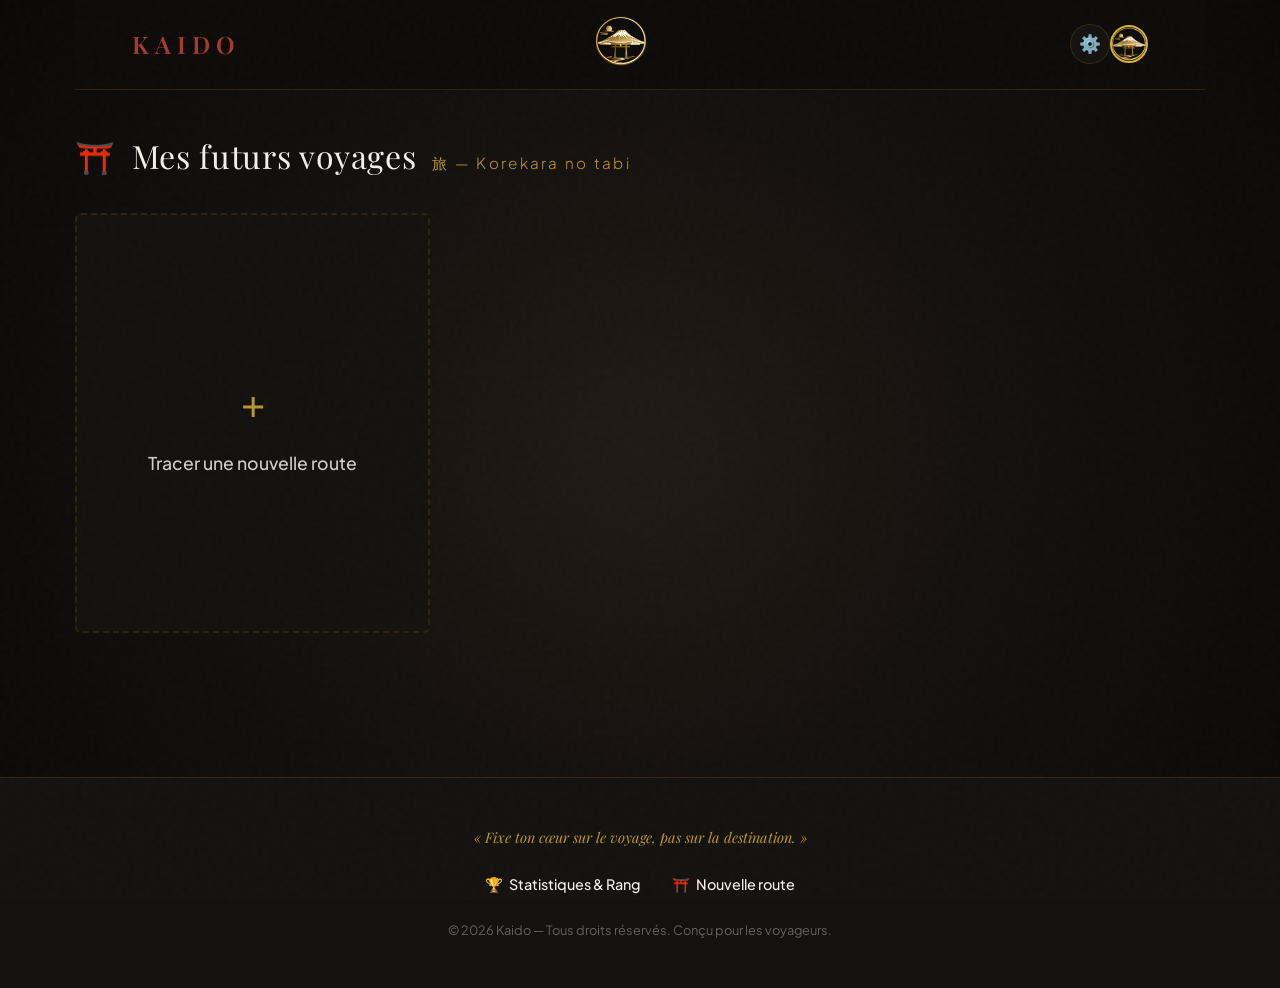
==== index.html @ a97007ff "Update footer quote in index.html" ====
<!DOCTYPE html>
<html lang="fr">
<head>
    <meta charset="UTF-8">
    <meta name="viewport" content="width=device-width, initial-scale=1.0">
    <title>Mes carnets de route - Kaido</title>
    <link rel="icon" type="image/png" href="image/logo kaido v7.2.png">

    <!-- CONFIGURATION PWA -->
    <link rel="manifest" href="manifest.json">
    <meta name="theme-color" content="#0D0B09">
    <meta name="mobile-web-app-capable" content="yes">
    <meta name="apple-mobile-web-app-capable" content="yes">
    <meta name="apple-mobile-web-app-status-bar-style" content="black-translucent">
    <link rel="apple-touch-icon" href="image/logo kaido v7.2.png">

    <script>
      if ('serviceWorker' in navigator) {
        window.addEventListener('load', () => {
          navigator.serviceWorker.register('./sw.js')
            .then((reg) => console.log('✅ Service Worker enregistré avec succès !', reg.scope))
            .catch((err) => console.error('❌ Échec enregistrement Service Worker:', err));
        });
      }
    </script>

    <!-- SDK CLIENT SUPABASE & CONFIGURATION -->
    <script src="https://cdn.jsdelivr.net/npm/@supabase/supabase-js@2"></script>
    <script src="js/supabase.js"></script>
    <script src="js/auth.js"></script>
    <script src="js/i18n.js"></script>

    <!-- Google Fonts -->
    <link rel="preconnect" href="https://fonts.googleapis.com">
    <link rel="preconnect" href="https://fonts.gstatic.com" crossorigin>
    <link href="https://fonts.googleapis.com/css2?family=Plus+Jakarta+Sans:wght@300;400;500;600;700&family=Playfair+Display:ital,wght@0,400..700;1,400..700&display=swap" rel="stylesheet">
    <link rel="stylesheet" href="css/style.css">
</head>
<body>

    <div class="container">
        <!-- HEADER UNIFIÉ KAIDO -->
        <header class="kaido-header">
            <!-- GAUCHE : Navigation -->
            <div class="header-left">
                <a href="index.html" class="header-brand-text">KAIDO</a>
            </div>

            <!-- CENTRE : Logo -->
            <div class="header-center">
                <a href="index.html">
                    <img src="image/logo kaido v7.2.png" alt="Logo Kaido" style="height: 50px; width: auto;">
                </a>
            </div>

            <!-- DROITE : Menu Options (Langues + Thème) -->
            <div class="header-right" style="display: flex; align-items: center; position: relative;">
                
                <!-- Bouton Principal du Menu (Burger / Options) -->
                <button id="options-menu-btn" type="button" title="Paramètres" style="width: 40px; height: 40px; border-radius: 50%; background: var(--bg-card); border: 1px solid var(--border-color); color: var(--color-gold); cursor: pointer; display: flex; align-items: center; justify-content: center; font-size: 1.1rem;">
                    ⚙️
                </button>

                <!-- Panneau déroulant -->
                <div id="options-dropdown" style="display: none; position: absolute; right: 0; top: 50px; background: var(--bg-card); border: 1px solid var(--border-color); border-radius: 8px; padding: 10px; box-shadow: 0 4px 12px rgba(0,0,0,0.3); z-index: 1000; min-width: 160px; flex-direction: column; gap: 8px;">
                   <button id="btn-install-pwa" class="btn-primary" style="display: none;">
    📱 Installer l'App
</button>
                    <!-- NOUVEAU : Lien vers le Projet Kiroku -->
                    <a href="kiroku.html" style="background: none; border: none; color: var(--text-main); text-align: left; padding: 6px 8px; border-radius: 4px; cursor: pointer; display: flex; align-items: center; gap: 8px; font-size: 0.85rem; width: 100%; text-decoration: none;">
                        <span>🏆</span> <span data-i18n>Statistiques & Rang</span>
                    </a>
                    <!-- Option : Thème -->
                    <button id="global-theme-toggle" type="button" style="background: none; border: none; color: var(--text-main); text-align: left; padding: 6px 8px; border-radius: 4px; cursor: pointer; display: flex; align-items: center; gap: 8px; font-size: 0.85rem; width: 100%;">
                        <span>🌓</span> <span data-i18n>Changer de thème</span>
                    </button>

                    <hr style="border: none; border-top: 1px solid var(--border-color); margin: 2px 0;">

                    <!-- Options : Langues avec drapeaux -->
                    <div style="font-size: 0.75rem; color: var(--text-muted); padding: 0 4px;" data-i18n>Langue</div>
                    
                    <button type="button" onclick="selectLanguage('fr')" style="background: none; border: none; color: var(--text-main); text-align: left; padding: 6px 8px; border-radius: 4px; cursor: pointer; display: flex; align-items: center; gap: 8px; font-size: 0.85rem; width: 100%;">
                        <img src="https://flagcdn.com/20x15/fr.png" width="16" alt="FR"> Français
                    </button>
                    <button type="button" onclick="selectLanguage('en')" style="background: none; border: none; color: var(--text-main); text-align: left; padding: 6px 8px; border-radius: 4px; cursor: pointer; display: flex; align-items: center; gap: 8px; font-size: 0.85rem; width: 100%;">
                        <img src="https://flagcdn.com/20x15/gb.png" width="16" alt="EN"> English
                    </button>
                    <button type="button" onclick="selectLanguage('es')" style="background: none; border: none; color: var(--text-main); text-align: left; padding: 6px 8px; border-radius: 4px; cursor: pointer; display: flex; align-items: center; gap: 8px; font-size: 0.85rem; width: 100%;">
                        <img src="https://flagcdn.com/20x15/es.png" width="16" alt="ES"> Español
                    </button>
                    <button type="button" onclick="selectLanguage('it')" style="background: none; border: none; color: var(--text-main); text-align: left; padding: 6px 8px; border-radius: 4px; cursor: pointer; display: flex; align-items: center; gap: 8px; font-size: 0.85rem; width: 100%;">
    <img src="https://flagcdn.com/20x15/it.png" width="16" alt="IT"> Italiano
</button>
                    <button type="button" onclick="selectLanguage('de')" style="background: none; border: none; color: var(--text-main); text-align: left; padding: 6px 8px; border-radius: 4px; cursor: pointer; display: flex; align-items: center; gap: 8px; font-size: 0.85rem; width: 100%;">
    <img src="https://flagcdn.com/20x15/de.png" width="16" alt="DE"> Deutsch
</button>
                    <button type="button" onclick="selectLanguage('ja')" style="background: none; border: none; color: var(--text-main); text-align: left; padding: 6px 8px; border-radius: 4px; cursor: pointer; display: flex; align-items: center; gap: 8px; font-size: 0.85rem; width: 100%;">
    <img src="https://flagcdn.com/20x15/jp.png" width="16" alt="JP"> 日本語
</button>
                </div>
            </div>

            <script>
                // Logique d'ouverture/fermeture du menu déroulant au clic
                const menuBtn = document.getElementById('options-menu-btn');
                const dropdown = document.getElementById('options-dropdown');

                if (menuBtn && dropdown) {
                    menuBtn.addEventListener('click', (e) => {
                        e.stopPropagation();
                        dropdown.style.display = dropdown.style.display === 'flex' ? 'none' : 'flex';
                    });

                    dropdown.addEventListener('click', (e) => {
                        e.stopPropagation(); // Empêche la fermeture si on clique à l'intérieur
                    });
                }

                // Fermer le menu si on clique ailleurs sur la page
                window.addEventListener('click', () => {
                    if (dropdown) dropdown.style.display = 'none';
                });

                // Fonction sécurisée pour changer la langue et fermer le menu
                function selectLanguage(lang) {
                    if (typeof changeLanguage === 'function') {
                        changeLanguage(lang);
                    } else {
                        localStorage.setItem('kaido_global_lang', lang);
                        location.reload();
                    }
                    if (dropdown) dropdown.style.display = 'none';
                }
            </script>

            <button id="user-profile-link" class="header-profile-btn" title="Mon Profil">
                <img src="image/logo kaido v7.2.png" alt="Profil" class="header-profile-img" onerror="this.src='https://ui-avatars.com/api/?name=User&background=D4AF37&color=0D0B09'">
            </button>
        </header>

        <!-- TITRE PRINCIPAL ÉPURÉ -->
        <div class="dashboard-title-wrapper">
            <h1 class="dashboard-title">
                ⛩️ <span data-i18n>Mes futurs voyages</span> 
                <span class="dashboard-subtitle-jp">旅 — Korekara no tabi</span>
            </h1>
        </div>

        <!-- GRILLE DE VOYAGES -->
        <section class="dashboard-grid" id="trips-grid">
            <a href="creer.html" class="create-trip-zone">
                <div class="plus-icon">+</div>
                <h3 data-i18n>Tracer une nouvelle route</h3>
            </a>
        </section>
    </div>

    <!-- LOGIQUE DE RENDU & PWA -->
    <script>
    document.addEventListener('DOMContentLoaded', async () => {
        if (typeof supabase !== 'undefined') {
            try {
                const { data: { user } } = await supabase.auth.getUser();
                if (user) {
                    const nameSpan = document.getElementById('user-display-name');
                    if (nameSpan) {
                        const userName = user.user_metadata?.full_name || user.email.split('@')[0].toUpperCase();
                        nameSpan.textContent = userName;
                    }
                }
            } catch (err) {
                console.warn("Impossible de récupérer l'utilisateur connecté.", err);
            }
        }

        const grid = document.getElementById('trips-grid');
        
        if (grid) {
            const createZone = grid.querySelector('.create-trip-zone');

            const drawCards = (trips) => {
                const dynamicCards = grid.querySelectorAll('.dynamic-trip');
                dynamicCards.forEach(card => card.remove());

                trips.forEach(trip => {
                    const card = document.createElement('article');
                    card.className = 'trip-card dynamic-trip';
                    
                    const cityName = trip.destination || trip.title || 'Destination';
                    const finalImage = trip.image || 'https://images.pexels.com/photos/3278215/pexels-photo-3278215.jpeg?auto=compress&cs=tinysrgb&w=1200';

                    // --- AJOUT DU BADGE DE STATUT ---
                    const isCompleted = trip.status === 'completed' || (trip.dateEnd && new Date(trip.dateEnd) < new Date());
                    const statusBadge = isCompleted ? `<span style="background: rgba(46, 204, 113, 0.15); color: #2ecc71; padding: 0.2rem 0.5rem; border-radius: 4px; font-size: 0.75rem; font-weight: bold;">✅ Aventure accomplie</span>` : `<span style="color: var(--color-gold); font-size: 0.75rem;">En cours</span>`;

                    let displayBudget = parseFloat(trip.budget) || 0;
                    if (displayBudget <= 0) {
                        let daysCount = 3;
                        if (trip.itinerary && trip.itinerary.length > 0) {
                            daysCount = trip.itinerary.length;
                        } else if (trip.dateStart && trip.dateEnd) {
                            const start = new Date(trip.dateStart);
                            const end = new Date(trip.dateEnd);
                            const diff = end.getTime() - start.getTime();
                            daysCount = Math.max(1, Math.ceil(diff / (1000 * 3600 * 24)) + 1);
                        }
                        displayBudget = (daysCount * 150) + 200;
                    }

                    card.innerHTML = `
                       <a href="voyage.html" class="trip-banner-link" onclick="localStorage.setItem('kaido_active_trip', JSON.stringify(trip))" style="text-decoration: none; display: block;">
                        <div class="trip-banner" style="background-image: url('${finalImage}');">
                            <div style="position: absolute; top: 12px; right: 12px; z-index: 2;">
                                ${statusBadge}
                            </div>
                        </div>
                        </a>
                        <div class="trip-details">
                            <div>
                                <h3 style="font-family: 'Playfair Display', serif; font-size: 1.4rem; color: var(--text-main); margin-bottom: 0.5rem;">${cityName}</h3>
                                <p class="trip-meta">📅 ${trip.dates || 'Dates non définies'}</p>
                                ${trip.desc ? `<p style="margin-bottom: 1rem; color: var(--text-muted); font-size: 0.9rem;">${trip.desc}</p>` : ''}
                            </div>
                            
                            <div class="trip-footer">
                                <span class="trip-budget">~ ${displayBudget} €</span>
                                <div class="trip-actions">
                                    <button class="btn-delete" data-id="${trip.id}" title="Supprimer ce voyage">🗑️</button>
                                    <a href="voyage.html" class="btn-view" data-id="${trip.id}"><span data-i18n>VOIR L'ITINÉRAIRE</span> →</a>
                                </div>
                            </div>
                        </div>
                    `;

                    const viewLink = card.querySelector('.btn-view');
                    if (viewLink) {
                        viewLink.addEventListener('click', () => {
                            localStorage.setItem('currentTrip', JSON.stringify(trip));
                            localStorage.setItem('kaido_active_trip', JSON.stringify(trip));
                        });
                    }
                    
                    if (createZone) {
                        grid.insertBefore(card, createZone);
                    } else {
                        grid.appendChild(card);
                    }

                    // Forcer la traduction du bouton ajouté dynamiquement
                    if (typeof applyGlobalLanguage === 'function') {
                        const savedLang = localStorage.getItem('kaido_global_lang') || 'fr';
                        applyGlobalLanguage(savedLang);
                    }
                });

                const deleteButtons = grid.querySelectorAll('.btn-delete');
                deleteButtons.forEach(button => {
                    button.addEventListener('click', async (e) => {
                        e.preventDefault();
                        e.stopPropagation();
                        const tripId = button.getAttribute('data-id');
                        if (confirm("Êtes-vous sûr de vouloir supprimer cet itinéraire de Kaido ?")) {
                            await deleteTrip(tripId);
                        }
                    });
                });
            };

            const renderTrips = async () => {
                let localTrips = JSON.parse(localStorage.getItem('kaido_trips')) || [];
                drawCards(localTrips);

                if (typeof supabase !== 'undefined') {
                    try {
                        const { data: { user } } = await supabase.auth.getUser();

                        const { data: cloudTrips, error } = await supabase
                            .from('trips')
                            .select('*')
                            .order('created_at', { ascending: false });

                        if (!error && cloudTrips) {
                            const cloudIds = new Set(cloudTrips.map(ct => String(ct.id)));

                            if (user) {
                                for (const localTrip of localTrips) {
                                    if (!cloudIds.has(String(localTrip.id))) {
                                        const { data: inserted, error: insertErr } = await supabase
                                            .from('trips')
                                            .insert([{
                                                user_id: user.id,
                                                title: localTrip.destination || localTrip.title,
                                                destination: localTrip.destination || localTrip.title,
                                                departure: localTrip.departure || 'Paris',
                                                date_start: localTrip.dateStart || null,
                                                date_end: localTrip.dateEnd || null,
                                                budget: localTrip.budget || 0,
                                                desc_text: localTrip.desc || '',
                                                image: localTrip.image || '',
                                                destination_lat: localTrip.destinationLat || null,
                                                destination_lng: localTrip.destinationLng || null,
                                                itinerary: localTrip.itinerary || [],
                                                checklist: localTrip.checklist || [],
                                                documents: localTrip.documents || [],
                                                gallery: localTrip.gallery || []
                                            }])
                                            .select();

                                        if (!insertErr && inserted && inserted[0]) {
                                            localTrip.id = inserted[0].id;
                                        }
                                    }
                                }
                            }

                            const formattedCloud = cloudTrips.map(ct => ({
                                id: ct.id,
                                title: ct.title,
                                destination: ct.destination,
                                departure: ct.departure,
                                dateStart: ct.date_start,
                                dateEnd: ct.date_end,
                                dates: `${ct.date_start || ''} au ${ct.date_end || ''}`,
                                budget: ct.budget,
                                desc: ct.desc_text,
                                image: ct.image,
                                destinationLat: ct.destination_lat,
                                destinationLng: ct.destination_lng,
                                itinerary: ct.itinerary,
                                checklist: ct.checklist,
                                documents: ct.documents || [],
                                gallery: ct.gallery || [],
                                expenses: ct.expenses || [],
                                bookingNotes: typeof ct.booking_notes === 'string' ? JSON.parse(ct.booking_notes) : (ct.booking_notes || []),
                                status: ct.status || 'ongoing',
                                final_rank: ct.final_rank || null,
                                completion_rate: ct.completion_rate || 0
                            }));

                            const mergedMap = new Map();
                            localTrips.forEach(t => mergedMap.set(String(t.id), t));
                            formattedCloud.forEach(t => mergedMap.set(String(t.id), t));

                            const mergedTrips = Array.from(mergedMap.values());
                            
                            localStorage.setItem('kaido_trips', JSON.stringify(mergedTrips));
                            drawCards(mergedTrips);
                        }
                    } catch (e) {
                        console.warn("Maintien de l'affichage local (mode hors-ligne actif).", e);
                    }
                }
            };

            const deleteTrip = async (id) => {
                if (typeof supabase !== 'undefined') {
                    try {
                        await supabase.from('trips').delete().eq('id', id);
                    } catch (err) {
                        console.warn("Suppression Cloud échouée, suppression locale effectuée.");
                    }
                }

                let customTrips = JSON.parse(localStorage.getItem('kaido_trips')) || [];
                customTrips = customTrips.filter(trip => String(trip.id) !== String(id));
                localStorage.setItem('kaido_trips', JSON.stringify(customTrips));
                
                const activeTrip = JSON.parse(localStorage.getItem('kaido_active_trip'));
                if (activeTrip && String(activeTrip.id) === String(id)) {
                    localStorage.removeItem('kaido_active_trip');
                    localStorage.removeItem('currentTrip');
                }
                
                await renderTrips();
            };

            await renderTrips();
        }

        // ==========================================================================
        // GESTION DU BOUTON PWA (SÉCURISÉ DANS LE DOMContentLoaded)
        // ==========================================================================
        let deferredPrompt;
        const installBtn = document.getElementById('btn-install-pwa');

        if (installBtn) {
            const isStandalone = window.matchMedia('(display-mode: standalone)').matches || window.navigator.standalone;
            
            if (isStandalone) {
                installBtn.style.display = 'none';
            }

            window.addEventListener('beforeinstallprompt', (e) => {
                e.preventDefault();
                deferredPrompt = e;
                
                if (!isStandalone) {
                    installBtn.style.display = 'block'; 
                }
            });

            installBtn.addEventListener('click', async () => {
                if (deferredPrompt) {
                    deferredPrompt.prompt();
                    const { outcome } = await deferredPrompt.userChoice;
                    deferredPrompt = null;
                }
            });

            window.addEventListener('appinstalled', () => {
                installBtn.style.display = 'none';
            });
        }
    });
    </script>
    <footer class="kaido-footer">
    <!-- Citation inspirante -->
    <div class="footer-quote">
        « Fixe ton cœur sur le voyage, pas sur la destination. »
    </div>

    <!-- Liens utiles du Footer -->
    <div class="footer-links">
        <a href="kiroku.html" class="footer-link">
            <span>🏆</span> <span data-i18n>Statistiques & Rang</span>
        </a>
        <a href="creer.html" class="footer-link">
            <span>⛩️</span> <span data-i18n>Nouvelle route</span>
        </a>
        <!-- Tu pourras ajouter d'autres liens ici si besoin -->
    </div>

    <!-- Copyright / Version -->
    <div style="font-size: 0.8rem; opacity: 0.7;">
        © 2026 Kaido — Tous droits réservés. Conçu pour les voyageurs.
    </div>
</footer>
</body>
</html>
---- css/style.css ----
/* ==========================================================================
   1. VARIABLES & DESIGN SYSTEM KAIDO
   ========================================================================== */
:root, body[data-theme="dark"] {
    --bg-dark: #0D0B09;
    --bg-card: #14110E;
    --color-gold: #D4AF37;
    --color-torii: #A63A2B;
    --text-main: #F4EFEA;
    --text-muted: #8E847A;
    --border-color: rgba(212, 175, 55, 0.15);
    --font-kaido: 'Plus Jakarta Sans', sans-serif;
    --font-serif: 'Playfair Display', serif;
}

/* THÈME PAPYRUS / PARCHEMIN ANCIEN */
body[data-theme="papyrus"] {
    --bg-dark: #E4D8C3;
    --bg-card: #F2EBD9;
    --color-gold: #8C6D23;
    --color-torii: #9E3525;
    --text-main: #2C241D;
    --text-muted: #6B5E52;
    --border-color: rgba(140, 109, 35, 0.25);
}

* {
    margin: 0;
    padding: 0;
    box-sizing: border-box;
}

/* --- ADAPTATION DES CARTES JOURS / ACTIVITÉS AU THÈME --- */
.day-block-card, 
.step-item, 
.trip-card {
    background-color: var(--bg-card) !important;
    border-color: var(--border-color) !important;
    color: var(--text-main) !important;
}

/* Texte à l'intérieur des blocs d'activités en mode papyrus */
body[data-theme="papyrus"] .step-item h3,
body[data-theme="papyrus"] .step-item div,
body[data-theme="papyrus"] .day-header span {
    color: var(--text-main) !important;
}

/* ==========================================================================
   CORRECTION DE L'ICÔNE ET DU TEXTE DU SÉLECTEUR DE DATE (DARK / PAPYRUS)
   ========================================================================== */

/* Mode Sombre (Dark) : Inverser l'icône du calendrier pour qu'elle devienne blanche/claire */
body[data-theme="dark"] input[type="date"]::-webkit-calendar-picker-indicator,
body:not([data-theme="papyrus"]) input[type="date"]::-webkit-calendar-picker-indicator {
    filter: invert(1) hue-rotate(180deg) brightness(1.2);
    cursor: pointer;
}

/* Mode Papyrus : Garder l'icône sombre pour qu'elle contraste avec le fond clair */
body[data-theme="papyrus"] input[type="date"]::-webkit-calendar-picker-indicator {
    filter: none;
    cursor: pointer;
}

/* Assurer une police et une couleur de texte parfaitement lisibles sur les inputs date */
input[type="date"] {
    color-scheme: dark; /* Force le navigateur à adapter les menus déroulants natifs en mode sombre */
}

body[data-theme="papyrus"] input[type="date"] {
    color-scheme: light;
}

/* ==========================================================================
   CORRECTION DE L'AUTO-COMPLÉTION ET DU REMPLISSAGE AUTO (MODE CLAIR / PAPYRUS)
   ========================================================================== */

/* 1. Couleur de fond et du texte lorsque le navigateur auto-remplit un champ */
input:-webkit-autofill,
input:-webkit-autofill:hover, 
input:-webkit-autofill:focus {
    -webkit-text-fill-color: var(--text-main, #333) !important;
    -webkit-box-shadow: 0 0 0px 1000px var(--bg-card, #FFFDF9) inset !important;
    transition: background-color 5000s ease-in-out 0s;
}

/* 2. Style des suggestions de listes déroulantes natives / pop-ups de formulaires */
input {
    color-scheme: light; /* Force le menu déroulant natif du navigateur en clair */
}

body[data-theme="dark"] input {
    color-scheme: dark; /* Repasse en mode sombre si le dark mode est actif */
}

/* ==========================================================================
   2. STYLE GLOBAL & HALO CHALEUREUX + TEXTURE WASHI
   ========================================================================== */
body {
    background-color: var(--bg-dark);
    color: var(--text-main);
    font-family: var(--font-kaido);
    line-height: 1.6;
    position: relative;
    min-height: 100vh;
    overflow-x: hidden;
    transition: background-color 0.3s ease, color 0.3s ease;
}

/* Halo chaleureux dynamique selon le thème */
body[data-theme="dark"] {
    background-image: radial-gradient(
        circle at center,
        rgba(58, 42, 35, 0.45) 0%,
        rgba(20, 16, 13, 0.8) 50%,
        #0a0807 100%
    );
    background-attachment: fixed;
}

body[data-theme="papyrus"] {
    background-image: radial-gradient(
        circle at center,
        rgba(247, 241, 227, 0.9) 0%,
        rgba(228, 216, 195, 0.95) 60%,
        #d1c2a5 100%
    );
    background-attachment: fixed;
}

/* Calque de texture papier de riz (Washi) */
body::before {
    content: "";
    position: fixed;
    top: 0;
    left: 0;
    width: 100%;
    height: 100%;
    background-image: url("data:image/svg+xml,%3Csvg viewBox='0 0 200 200' xmlns='http://www.w3.org/2000/svg'%3E%3Cfilter id='noiseFilter'%3E%3CfeTurbulence type='fractalNoise' baseFrequency='0.8' numOctaves='3' stitchTiles='stitch'/%3E%3C/filter%3E%3Crect width='100%25' height='100%25' filter='url(%23noiseFilter)' opacity='0.025'/%3E%3C/svg%3E");
    pointer-events: none;
    z-index: 9999;
}

.container {
    width: 92%;
    max-width: 1550px;
    margin: 0 auto;
    padding: 0 1.5rem;
}

/* ==========================================================================
   3. HEADER UNIFIÉ KAIDO
   ========================================================================== */
.kaido-header {
    display: flex;
    justify-content: space-between;
    align-items: center;
    padding: 1rem 5%;
    background-color: var(--bg-dark);
    border-bottom: 1px solid var(--border-color);
    position: sticky;
    top: 0;
    z-index: 1000;
}

.header-left, .header-right {
    flex: 1;
    display: flex;
    align-items: center;
    gap: 1rem;
}

.header-left {
    justify-content: flex-start;
}

.header-right {
    justify-content: flex-end;
}

.header-center {
    flex: 0 1 auto;
    display: flex;
    justify-content: center;
}

/* Typographie "KAIDO" */
.header-brand-text {
    font-family: var(--font-serif);
    font-size: 1.5rem;
    color: var(--color-torii);
    text-decoration: none;
    font-weight: 600;
    letter-spacing: 0.25em;
    transition: all 0.3s ease;
}
.header-brand-text:hover {
    color: var(--color-gold);
}

/* Bouton Retour (Flèche) */
.header-btn-back {
    color: var(--color-gold);
    display: flex;
    align-items: center;
    justify-content: center;
    width: 40px;
    height: 40px;
    border-radius: 50%;
    background: rgba(212, 175, 55, 0.1);
    transition: background 0.2s, transform 0.2s;
    text-decoration: none;
}
.header-btn-back:hover {
    background: rgba(212, 175, 55, 0.25);
    transform: translateX(-3px);
}

/* Bouton Thème 🌓 */
.header-icon-btn {
    width: 40px;
    height: 40px;
    border-radius: 50%;
    background: var(--bg-card);
    border: 1px solid var(--border-color);
    color: var(--color-gold);
    cursor: pointer;
    display: flex;
    align-items: center;
    justify-content: center;
    font-size: 1.2rem;
    transition: all 0.2s;
}
.header-icon-btn:hover {
    border-color: var(--color-gold);
    transform: scale(1.05);
}

/* Sélecteur de langue épuré */
.header-lang-select {
    appearance: none;
    background: var(--bg-card);
    border: 1px solid var(--border-color);
    color: var(--text-main);
    padding: 0.4rem 1rem 0.4rem 0.8rem;
    border-radius: 20px;
    font-family: var(--font-kaido);
    font-size: 0.9rem;
    font-weight: 600;
    cursor: pointer;
    outline: none;
    transition: border-color 0.2s;
}
.header-lang-select:focus, .header-lang-select:hover {
    border-color: var(--color-gold);
}

/* Photo de Profil */
.header-profile-btn {
    background: none;
    border: none;
    cursor: pointer;
    padding: 0;
    display: flex;
    align-items: center;
    transition: transform 0.2s;
}
.header-profile-btn:hover {
    transform: scale(1.05);
}
.header-profile-img {
    width: 38px;
    height: 38px;
    border-radius: 50%;
    border: 2px solid var(--color-gold);
    object-fit: cover;
}

body:has(#trip-cover) header {
    position: absolute;
    top: 0; left: 0; right: 0;
    z-index: 20;
    padding: 1rem 2rem;
    display: flex;
    justify-content: space-between;
    align-items: center;
    background: transparent;
    border-bottom: none;
}

body:has(.create-hero) .kaido-header,
body:has(.create-hero) header {
    display: flex;
    justify-content: space-between;
    align-items: center;
}

/* ==========================================================================
   4. DASHBOARD (INDEX.HTML)
   ========================================================================== */
.dashboard-title-wrapper {
    margin: 2.5rem 0 2rem 0;
}

.dashboard-title {
    font-family: var(--font-serif);
    font-size: 2rem;
    font-weight: 400;
    letter-spacing: 0.02em;
    color: var(--text-main);
    margin-bottom: 0.3rem;
    display: flex;
    align-items: baseline;
    gap: 1rem;
    flex-wrap: wrap;
}

.dashboard-subtitle-jp {
    font-family: var(--font-kaido);
    font-size: 0.95rem;
    font-weight: 300;
    color: var(--color-gold);
    opacity: 0.85;
    letter-spacing: 0.15em;
    text-transform: none !important;
}

.dashboard-grid {
    display: grid;
    grid-template-columns: repeat(auto-fill, minmax(340px, 1fr));
    gap: 2rem;
    padding-bottom: 4rem;
}

.trip-card {
    background-color: var(--bg-card);
    border: 1px solid var(--border-color);
    border-radius: 6px;
    overflow: hidden;
    display: flex;
    flex-direction: column;
    min-height: 420px;
    box-shadow: 0 10px 30px rgba(0,0,0,0.15);
    transition: transform 0.3s ease, border-color 0.3s ease;
}

.trip-card:hover {
    transform: translateY(-4px);
    border-color: var(--color-gold);
}

.trip-banner {
    height: 200px;
    background-size: cover;
    background-position: center;
    position: relative;
}

.trip-banner::after {
    content: '';
    position: absolute;
    bottom: 0; left: 0;
    width: 100%; height: 60%;
    background: linear-gradient(to top, var(--bg-card), transparent);
}

.trip-details {
    padding: 1.5rem;
    display: flex;
    flex-direction: column;
    flex-grow: 1;
}

.trip-details h3 {
    font-family: var(--font-serif);
    font-size: 1.35rem;
    font-weight: 400;
    margin-bottom: 0.5rem;
    color: var(--text-main);
}

.trip-meta {
    color: var(--text-muted);
    font-size: 0.85rem;
    margin-bottom: 1rem;
    display: flex;
    align-items: center;
    gap: 5px;
}

.trip-footer {
    display: flex;
    flex-direction: row-reverse;
    justify-content: space-between;
    align-items: center;
    margin-top: auto;
    padding-top: 1rem;
    border-top: 1px solid var(--border-color);
}

.trip-budget {
    color: var(--color-gold);
    font-weight: 700;
    font-size: 1.1rem;
}

.trip-actions {
    display: flex;
    align-items: center;
    gap: 12px;
}

.btn-delete {
    background: rgba(166, 58, 43, 0.1);
    border: 1px solid rgba(166, 58, 43, 0.25);
    color: var(--color-torii);
    cursor: pointer;
    padding: 0.4rem 0.6rem;
    border-radius: 4px;
    font-size: 0.9rem;
    display: flex;
    align-items: center;
    justify-content: center;
    transition: all 0.2s ease;
}

.btn-delete:hover {
    background: var(--color-torii);
    color: #ffffff;
    transform: scale(1.1);
}

.btn-view {
    color: var(--text-muted);
    text-decoration: none;
    font-size: 0.8rem;
    font-weight: 600;
    letter-spacing: 0.08em;
    text-transform: none !important;
    transition: color 0.3s ease;
}

.btn-view:hover {
    color: var(--color-gold);
}

.create-trip-zone {
    border: 2px dashed var(--border-color);
    background: var(--bg-card);
    border-radius: 6px;
    display: flex;
    flex-direction: column;
    align-items: center;
    justify-content: center;
    min-height: 420px;
    cursor: pointer;
    text-decoration: none;
    transition: all 0.3s ease;
    padding: 2rem;
    text-align: center;
    opacity: 0.85;
}

.create-trip-zone:hover {
    border-color: var(--color-gold);
    opacity: 1;
}

.create-trip-zone .plus-icon {
    font-size: 2.5rem;
    color: var(--color-gold);
    margin-bottom: 1rem;
}

.create-trip-zone h3 {
    color: var(--text-main);
    font-weight: 500;
    font-size: 1.1rem;
}

/* ==========================================================================
   5. FORMULAIRES & CRÉATION (CREER.HTML)
   ========================================================================== */
.create-hero {
    padding: 4rem 1rem 3rem 1rem;
    text-align: center;
    position: relative;
    overflow: hidden;
}
.create-hero .bg-kanji {
    position: absolute;
    top: 50%; left: 50%;
    transform: translate(-50%, -50%);
    font-size: 15rem;
    color: var(--color-gold);
    opacity: 0.03;
    font-weight: bold;
    pointer-events: none;
    user-select: none;
    line-height: 1;
}
.create-hero h1 {
    font-family: var(--font-serif);
    font-size: 2.5rem;
    font-weight: 400;
    margin-bottom: 0.8rem;
    color: var(--text-main);
    position: relative;
    z-index: 1;
}
.create-hero p {
    color: var(--color-gold);
    font-size: 1.1rem;
    font-style: italic;
    position: relative;
    z-index: 1;
}

/* Style des champs (inputs) premium */
.kaido-input {
    width: 100%;
    background-color: var(--bg-dark);
    border: 1px solid var(--border-color);
    padding: 0.9rem 1.2rem;
    color: var(--text-main);
    font-family: var(--font-kaido);
    font-size: 0.95rem;
    border-radius: 6px;
    transition: all 0.3s ease;
    box-sizing: border-box;
}
.kaido-input:focus {
    outline: none;
    border-color: var(--color-gold);
    box-shadow: 0 0 0 2px rgba(212, 175, 55, 0.15);
}
.kaido-input::placeholder {
    color: var(--text-muted);
    opacity: 0.7;
}

/* Labels des formulaires */
.form-group {
    margin-bottom: 1.5rem;
}
.form-group label {
    display: block;
    font-size: 0.85rem;
    font-weight: 600;
    text-transform: none !important;
    letter-spacing: 0.05em;
    color: var(--text-muted);
    margin-bottom: 0.6rem;
}

/* Adaptation pour l'autocomplétion Google Maps */
gmp-place-autocomplete {
    width: 100%;
}
gmp-place-autocomplete::part(input) {
    width: 100%;
    background-color: var(--bg-dark) !important;
    border: 1px solid var(--border-color) !important;
    padding: 0.9rem 1.2rem !important;
    color: var(--text-main) !important;
    font-family: var(--font-kaido) !important;
    font-size: 0.95rem !important;
    border-radius: 6px !important;
    transition: all 0.3s ease !important;
    box-sizing: border-box !important;
}
gmp-place-autocomplete::part(input):focus {
    outline: none !important;
    border-color: var(--color-gold) !important;
    box-shadow: 0 0 0 2px rgba(212, 175, 55, 0.15) !important;
}

/* ==========================================================================
   CORRECTION DU MENU DÉROULANT GOOGLE PLACES (AUTOCOMPLÉTION)
   ========================================================================== */

/* 1. Forcer le thème Clair (Papyrus) sur le menu Google Maps */
body[data-theme="papyrus"] gmp-place-autocomplete {
    color-scheme: light !important;
    --gmp-color-surface: var(--bg-card) !important; /* Fond du menu clair */
    --gmp-color-on-surface: var(--text-main) !important; /* Texte sombre */
    --gmp-color-on-surface-variant: var(--text-muted) !important; /* Sous-titre gris */
}

/* 2. Forcer le thème Sombre (Dark) sur le menu Google Maps */
body[data-theme="dark"] gmp-place-autocomplete,
body:not([data-theme="papyrus"]) gmp-place-autocomplete {
    color-scheme: dark !important;
    --gmp-color-surface: var(--bg-card) !important; /* Fond du menu sombre */
    --gmp-color-on-surface: var(--text-main) !important; /* Texte clair */
    --gmp-color-on-surface-variant: var(--text-muted) !important;
}

/* Bouton de soumission stylisé */
.kaido-submit-btn {
    width: 100%;
    background: linear-gradient(135deg, var(--color-torii), #82271B);
    color: white;
    border: 1px solid rgba(166, 58, 43, 0.4);
    font-weight: 700;
    text-transform: none !important;
    letter-spacing: 0.1em;
    cursor: pointer;
    transition: all 0.3s ease;
    box-shadow: 0 4px 15px rgba(166, 58, 43, 0.2);
}
.kaido-submit-btn:hover {
    transform: translateY(-2px);
    box-shadow: 0 8px 25px rgba(166, 58, 43, 0.4);
    border-color: var(--color-gold);
}

/* ==========================================================================
   6. VUE DÉTAIL VOYAGE & ITINÉRAIRE (VOYAGE.HTML)
   ========================================================================== */
/* Navigation de base (Par défaut horizontale) */
.trip-nav-tabs {
    display: flex;
    flex-direction: row;
    gap: 0.5rem;
    border-bottom: 1px solid var(--border-color);
    margin-bottom: 1.5rem;
    padding-bottom: 0.8rem;
    overflow-x: auto;
    scrollbar-width: none;
}
.trip-nav-tabs::-webkit-scrollbar { display: none; }

/* Style des onglets (Adaptés aux thèmes clair et sombre) */
.tab-btn {
    background: none;
    border: none;
    color: var(--text-main);
    opacity: 0.85;
    font-size: 0.9rem;
    padding: 0.5rem 1.2rem;
    cursor: pointer;
    font-weight: 500;
    font-family: var(--font-kaido);
    display: flex;
    align-items: center;
    gap: 8px;
    border-radius: 20px;
    white-space: nowrap;
    flex-shrink: 0;
    transition: all 0.3s ease;
}

.tab-btn:hover {
    opacity: 1;
    color: var(--color-gold);
}

.tab-btn.active {
    background: rgba(212, 175, 55, 0.15);
    color: var(--color-gold);
    opacity: 1;
    border: 1px solid rgba(212, 175, 55, 0.4);
    font-weight: 600;
}

/* ==========================================================================
   STYLE UNIFIÉ DES BOUTONS D'ACTION (Export PDF, Lien copié, Clôturer, Modifier)
   ========================================================================== */
.kaido-action-btn {
    background-color: var(--bg-card);
    border: 1px solid var(--border-color);
    color: var(--text-main);
    padding: 0.6rem 1.2rem;
    border-radius: 6px;
    font-family: var(--font-kaido);
    font-size: 0.9rem;
    font-weight: 600;
    cursor: pointer;
    display: inline-flex;
    align-items: center;
    gap: 8px;
    transition: all 0.2s ease;
    text-decoration: none;
}

.kaido-action-btn:hover {
    border-color: var(--color-gold);
    transform: translateY(-1px);
}

/* État Actif : Couleur distincte lorsque le bouton est activé/sélectionné */
.kaido-action-btn.active {
    background: linear-gradient(135deg, var(--color-gold), #AA8C2C) !important;
    color: var(--bg-dark) !important;
    border-color: var(--color-gold) !important;
    box-shadow: 0 4px 12px rgba(212, 175, 55, 0.3);
}

.itinerary-split-layout {
    display: flex;
    flex-direction: column;
    gap: 1.5rem;
}
.itinerary-list-col { width: 100%; }
.itinerary-map-col { width: 100%; }

.checklist-card, .map-card {
    margin-top: 1.5rem;
    padding: 1.2rem;
    background-color: var(--bg-card);
    border: 1px solid var(--border-color);
    border-radius: 8px;
}
.checklist-items {
    list-style: none;
    padding: 0;
    margin: 1rem 0;
    max-height: 400px;
    overflow-y: auto;
}
.checklist-item {
    display: flex;
    align-items: center;
    justify-content: space-between;
    padding: 0.5rem 0;
    border-bottom: 1px solid var(--border-color);
    font-size: 0.9rem;
}
.checklist-item label {
    display: flex;
    align-items: center;
    gap: 10px;
    cursor: pointer;
    color: var(--text-main);
    flex-grow: 1;
}
.checklist-item input[type="checkbox"] {
    accent-color: var(--color-gold);
    width: 16px; height: 16px;
    cursor: pointer;
}
.checklist-item.completed label {
    text-decoration: line-through;
    color: var(--text-muted);
}
.btn-delete-task {
    background: none;
    border: none;
    color: var(--color-torii);
    cursor: pointer;
    font-size: 0.85rem;
    opacity: 0.6;
}
.btn-delete-task:hover { opacity: 1; }
.checklist-form { display: flex; gap: 8px; margin-top: 1rem; }
.checklist-input {
    flex: 1;
    background: var(--bg-dark);
    border: 1px solid var(--border-color);
    color: var(--text-main);
    padding: 0.5rem 0.8rem;
    border-radius: 4px;
    font-size: 0.85rem;
}
.btn-add-task {
    background: var(--color-gold);
    color: var(--bg-dark);
    border: none;
    padding: 0.5rem 0.8rem;
    border-radius: 4px;
    font-weight: bold;
    cursor: pointer;
}

#map {
    width: 100%;
    height: 350px;
    border-radius: 6px;
    border: 1px solid var(--border-color);
    overflow: hidden;
    margin-bottom: 0.5rem;
}

/* --- CENTRAGE PARFAIT DE LA PRÉVIEW D'ACTIVITÉ ET FOND TRANSPARENT --- */
.activity-preview-box {
    display: none;
    flex-direction: column;
    align-items: center !important;
    justify-content: center !important;
    text-align: center !important;
    background: transparent !important;
    border: none !important;
    box-shadow: none !important;
    border-radius: 6px;
    overflow: hidden;
    margin-top: 0.8rem;
    padding: 1rem;
    width: 100%;
    box-sizing: border-box;
    transition: all 0.3s ease;
}

.activity-preview-img {
    display: block !important;
    margin: 0 auto !important;
    max-width: 100% !important;
    max-height: 320px !important;
    width: auto !important;
    height: auto !important;
    object-fit: contain !important;
    border-radius: 4px;
    background-color: transparent;
}

.activity-preview-title {
    width: 100%;
    padding: 0.8rem 0 0.2rem 0;
    font-size: 0.85rem;
    color: var(--color-gold);
    font-weight: 600;
    text-align: center !important;
}

.activity-preview-loading {
    display: flex;
    align-items: center;
    justify-content: center;
    height: 120px;
    width: 100%;
    color: var(--text-muted);
    font-size: 0.8rem;
    text-align: center;
}

.step-item {
    cursor: pointer;
    transition: all 0.2s ease;
}
.step-item:hover, .step-item.active-step {
    border-color: var(--color-gold) !important;
    background: rgba(212, 175, 55, 0.08) !important;
}

.edit-modal {
    display: none;
    position: fixed;
    top: 0; left: 0; width: 100%; height: 100%;
    background: rgba(0,0,0,0.7);
    z-index: 1000;
    justify-content: center; align-items: center;
}
.edit-modal-content {
    background: var(--bg-card);
    border: 1px solid var(--border-color);
    padding: 2rem;
    border-radius: 8px;
    width: 90%; max-width: 500px;
    color: var(--text-main);
}

/* ==========================================================================
   7. OVERLAY DE CHARGEMENT ROTATIF
   ========================================================================== */
#kaido-loader-overlay {
    display: none;
    position: fixed;
    top: 0; left: 0; width: 100%; height: 100%;
    background-color: var(--bg-dark);
    opacity: 0.95;
    z-index: 9999;
    flex-direction: column;
    justify-content: center;
    align-items: center;
    backdrop-filter: blur(8px);
    text-align: center;
    padding: 1.5rem;
}
.loader-logo-spin {
    width: 100px; height: 100px;
    object-fit: contain;
    margin-bottom: 1.5rem;
    animation: kaidoSpin 2s linear infinite;
    filter: drop-shadow(0 0 15px rgba(212, 175, 55, 0.4));
}
@keyframes kaidoSpin {
    0% { transform: rotate(0deg); }
    100% { transform: rotate(360deg); }
}
.loader-text-title {
    font-family: var(--font-serif);
    font-size: 1.5rem;
    color: var(--color-gold);
    margin-bottom: 0.5rem;
}
.loader-text-subtitle {
    color: var(--text-muted);
    font-size: 0.9rem;
    font-weight: 300;
}

/* --- AMÉLIORATION DU DESIGN EN MODE PAPYRUS --- */
body[data-theme="papyrus"] .tab-btn.active {
    background: linear-gradient(135deg, #A63A2B, #82271B) !important;
    color: #FFFFFF !important;
    border-color: #A63A2B !important;
    font-weight: 700;
    box-shadow: 0 4px 12px rgba(166, 58, 43, 0.25);
}

body[data-theme="papyrus"] #btn-export-pdf {
    background: linear-gradient(135deg, #D4AF37, #AA8C2C) !important;
    color: #0D0B09 !important;
    font-weight: 700;
    border: 1px solid rgba(140, 109, 35, 0.4);
    box-shadow: 0 4px 12px rgba(212, 175, 55, 0.25);
}

body[data-theme="papyrus"] #btn-export-pdf:hover {
    filter: brightness(1.08);
    transform: translateY(-1px);
}

/* --- ANIMATION AU CLIC SUR LES ÉTAPES --- */
@keyframes kaidoClickPulse {
    0% { transform: scale(1); }
    50% { transform: scale(0.97); filter: brightness(1.2); }
    100% { transform: scale(1); }
}

.step-item.clicked-animation {
    animation: kaidoClickPulse 0.3s ease;
}


/* ==========================================================================
   8. MEDIA QUERIES (RESPONSIVE & ADAPTATION MOBILE)
   ========================================================================== */

/* --- PETITS ÉCRANS & SMARTPHONES (Général) --- */
@media (max-width: 768px) {
    .container { width: 100%; padding: 0 1rem; }
    
    /* Header version mobile */
    .header-brand-text { display: none; }
    .header-left, .header-right { gap: 0.5rem; }
    .header-lang-select { padding: 0.4rem 0.6rem; font-size: 0.8rem; }
    
    .dashboard-title { font-size: 1.35rem; justify-content: center; flex-direction: column; gap: 0.2rem; }
    .dashboard-grid { grid-template-columns: 1fr; gap: 1.2rem; }
    .form-row { grid-template-columns: 1fr; gap: 0; }
}

/* --- ORDINATEURS & GRANDS ÉCRANS --- */
@media (min-width: 992px) {
    .header-link-red { display: inline-block; }
    .mobile-only-tab { display: none !important; }
    
    .itinerary-split-layout { flex-direction: row; align-items: flex-start; gap: 2rem; }
    .itinerary-list-col { flex: 1.2; }
    .itinerary-map-col { flex: 1; position: sticky; top: 2rem; z-index: 10; }
}

/* --- VERSION MOBILE APP (Smartphones Portrait & Navigation en bas) --- */
@media (max-width: 991px) {
    body {
        padding-bottom: 80px; /* Place pour la barre du bas */
    }

    .trip-nav-tabs {
        position: fixed;
        bottom: 0; left: 0; width: 100%;
        background: var(--bg-card);
        border-top: 1px solid var(--border-color);
        border-bottom: none;
        padding: 0.5rem 0.5rem calc(0.5rem + env(safe-area-inset-bottom));
        margin: 0; display: flex; justify-content: space-around; gap: 0;
        z-index: 1000; box-shadow: 0 -4px 15px rgba(0,0,0,0.15);
    }

    .tab-btn {
        flex-direction: column; padding: 0.4rem; border-radius: 8px;
        font-size: 0.65rem; gap: 4px; flex: 1; border: none !important;
        background: transparent !important; color: var(--text-muted);
        align-items: center; justify-content: center; cursor: pointer;
    }

    .tab-btn .tab-icon { font-size: 1.3rem; }
    .tab-btn.active { color: var(--color-gold); }
    .tab-btn.active .tab-icon { transform: scale(1.15); transition: transform 0.2s; }
}

/* --- VERSION MOBILE PAYSAGE (Smartphones à l'horizontale) --- */
@media (max-width: 1200px) and (orientation: landscape) {
    body {
        padding-bottom: 50px; /* Moins d'espace nécessaire en bas */
    }

    .trip-nav-tabs {
        padding: 0.3rem 1rem calc(0.3rem + env(safe-area-inset-bottom));
        align-items: center;
    }

    .tab-btn span:not(.tab-icon) {
        display: none !important; 
    }

    .tab-btn .tab-icon {
        font-size: 1.5rem !important; 
        margin: 0;
    }
    
    .tab-btn {
        padding: 0.2rem;
        justify-content: center;
    }

    #map {
        height: 65vh !important; 
    }
}
/* ==========================================================================
   9. SCEAUX TRADITIONNELS (PROJET KIROKU - HANKO/INKAN)
   ========================================================================== */
.kiroku-stamp {
    width: 44px;
    height: 44px;
    border-radius: 4px; /* Forme légèrement carrée/arrondie typique des sceaux */
    display: flex;
    align-items: center;
    justify-content: center;
    font-family: var(--font-serif);
    font-weight: 700;
    font-size: 1.25rem;
    position: relative;
    box-shadow: inset 0 0 4px rgba(0, 0, 0, 0.3);
    user-select: none;
    transform: rotate(-3deg); /* Légère inclinaison naturelle d'un vrai tampon manuel */
    transition: transform 0.2s ease;
}

.kiroku-stamp:hover {
    transform: rotate(0deg) scale(1.05);
}

/* Sceau Rang S (Or Légendaire) */
.kiroku-stamp-s {
    background: radial-gradient(circle, #e6ca65 0%, #b89728 100%);
    color: #0D0B09;
    border: 2px dashed #5a450c;
    box-shadow: 0 0 8px rgba(212, 175, 55, 0.4), inset 0 0 4px rgba(0,0,0,0.3);
}

/* Sceau Rang A (Rouge Torii / Encre traditionnelle) */
.kiroku-stamp-a {
    background: radial-gradient(circle, #bd4535 0%, #8c2a1c 100%);
    color: #F4EFEA;
    border: 2px dashed #42110b;
    box-shadow: 0 0 8px rgba(166, 58, 43, 0.4), inset 0 0 4px rgba(0,0,0,0.3);
}

/* Sceau Rang B / C (Encre sombre / Neutre) */
.kiroku-stamp-b {
    background: radial-gradient(circle, #3d3630 0%, #1c1815 100%);
    color: var(--color-gold);
    border: 2px dashed #8E847A;
}
/* ==========================================================================
   10. EXPORT PDF - MODE ROULEAU ANCIEN & MISE EN PAGE PROPRE
   ========================================================================== */

/* Styles appliqués uniquement lors de l'impression ou de l'export PDF */
@media print {
    /* 1. Masquer les éléments de navigation, boutons, formulaires et menus */
    .kaido-header, 
    .trip-nav-tabs, 
    .btn-delete, 
    button:not(#btn-export-pdf), 
    .checklist-form,
    #add-task-form,
    #add-expense-form,
    #add-booking-note-form,
    .btn-delete-task,
    .btn-delete-expense,
    .btn-delete-booking {
        display: none !important;
    }

    /* 2. Forcer un fond clair et lisible pour l'impression */
    body {
        background-color: #F2EBD9 !important; 
        color: #2C241D !important;
        background-image: none !important;
        -webkit-print-color-adjust: exact !important;
        print-color-adjust: exact !important;
    }

    .container {
        width: 100% !important;
        max-width: none !important;
        padding: 0 !important;
        margin: 0 !important;
    }

    /* 3. FORCER L'AFFICHAGE DE TOUS LES ONGLETS (Résout le bug de la page blanche) */
    .tab-content {
        display: block !important;
        opacity: 1 !important;
        visibility: visible !important;
        margin-bottom: 2rem !important;
        page-break-inside: avoid;
    }

    /* 4. Éviter de couper les blocs d'activités au milieu d'un saut de page */
    .day-block-card, 
    .step-item, 
    .trip-card, 
    .activity-preview-box,
    .checklist-card,
    .map-card {
        break-inside: avoid !important;
        page-break-inside: avoid !important;
        background-color: #FAF6ED !important;
        border: 1px solid #C2B49A !important;
        color: #2C241D !important;
        margin-bottom: 1.5rem !important;
    }

    /* 5. Forcer l'affichage des images et bannières si l'option du navigateur est active */
    .trip-banner, .activity-preview-img {
        -webkit-print-color-adjust: exact !important;
        print-color-adjust: exact !important;
    }
}

/* Style visuel de la modale ou de la vue d'export "Rouleau Ancien" */
.ancient-scroll-view {
    background: #F2EBD9;
    color: #2C241D;
    border: 3px double #8C6D23;
    padding: 3rem;
    font-family: var(--font-serif);
    position: relative;
    box-shadow: 0 10px 30px rgba(0,0,0,0.5);
}

.ancient-scroll-view::before, .ancient-scroll-view::after {
    content: "📜";
    display: block;
    text-align: center;
    font-size: 2rem;
    margin: 1rem 0;
}
/* ==========================================================================
   FOOTER KAIDO UNIFIÉ
   ========================================================================== */
.kaido-footer {
    margin-top: 5rem;
    padding: 3rem 1rem;
    border-top: 1px solid var(--border-color);
    background-color: var(--bg-card);
    display: flex;
    flex-direction: column;
    align-items: center;
    text-align: center;
    gap: 1.5rem;
    color: var(--text-muted);
    font-size: 0.9rem;
}

.footer-links {
    display: flex;
    gap: 2rem;
    flex-wrap: wrap;
    justify-content: center;
}

.footer-link {
    color: var(--text-main);
    text-decoration: none;
    font-weight: 500;
    display: flex;
    align-items: center;
    gap: 6px;
    transition: color 0.2s;
}

.footer-link:hover {
    color: var(--color-gold);
}

.footer-quote {
    font-family: var(--font-serif);
    font-style: italic;
    color: var(--color-gold);
    opacity: 0.85;
    max-width: 500px;
}
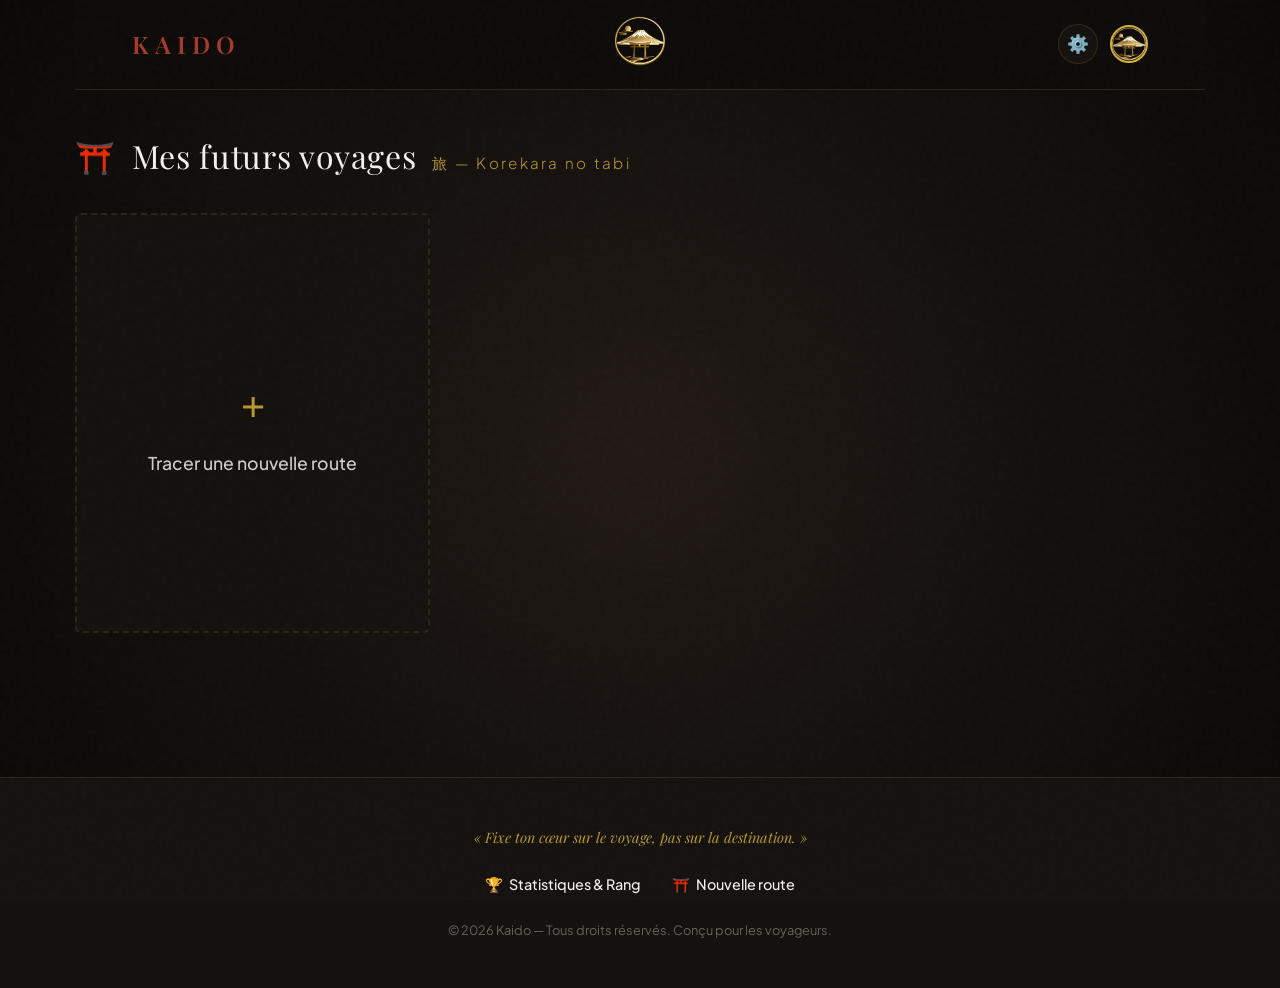
==== commit 3f7939d1: "Refactor header structure and styles Updated header layout and removed unused profile button." ====
--- a/index.html
+++ b/index.html
@@ -40,7 +40,7 @@
 
     <div class="container">
         <!-- HEADER UNIFIÉ KAIDO -->
-        <header class="kaido-header">
+       <header class="kaido-header">
             <!-- GAUCHE : Navigation -->
             <div class="header-left">
                 <a href="index.html" class="header-brand-text">KAIDO</a>
@@ -53,8 +53,8 @@
                 </a>
             </div>
 
-            <!-- DROITE : Menu Options (Langues + Thème) -->
-            <div class="header-right" style="display: flex; align-items: center; position: relative;">
+            <!-- DROITE : Menu Options & Profil (Aéré avec gap: 12px) -->
+            <div class="header-right" style="display: flex; align-items: center; position: relative; gap: 12px;">
                 
                 <!-- Bouton Principal du Menu (Burger / Options) -->
                 <button id="options-menu-btn" type="button" title="Paramètres" style="width: 40px; height: 40px; border-radius: 50%; background: var(--bg-card); border: 1px solid var(--border-color); color: var(--color-gold); cursor: pointer; display: flex; align-items: center; justify-content: center; font-size: 1.1rem;">
@@ -66,10 +66,6 @@
                    <button id="btn-install-pwa" class="btn-primary" style="display: none;">
     📱 Installer l'App
 </button>
-                    <!-- NOUVEAU : Lien vers le Projet Kiroku -->
-                    <a href="kiroku.html" style="background: none; border: none; color: var(--text-main); text-align: left; padding: 6px 8px; border-radius: 4px; cursor: pointer; display: flex; align-items: center; gap: 8px; font-size: 0.85rem; width: 100%; text-decoration: none;">
-                        <span>🏆</span> <span data-i18n>Statistiques & Rang</span>
-                    </a>
                     <!-- Option : Thème -->
                     <button id="global-theme-toggle" type="button" style="background: none; border: none; color: var(--text-main); text-align: left; padding: 6px 8px; border-radius: 4px; cursor: pointer; display: flex; align-items: center; gap: 8px; font-size: 0.85rem; width: 100%;">
                         <span>🌓</span> <span data-i18n>Changer de thème</span>
@@ -99,6 +95,10 @@
     <img src="https://flagcdn.com/20x15/jp.png" width="16" alt="JP"> 日本語
 </button>
                 </div>
+
+                <button id="user-profile-link" class="header-profile-btn" title="Mon Profil">
+                    <img src="image/logo kaido v7.2.png" alt="Profil" class="header-profile-img" onerror="this.src='https://ui-avatars.com/api/?name=User&background=D4AF37&color=0D0B09'">
+                </button>
             </div>
 
             <script>
@@ -133,10 +133,6 @@
                     if (dropdown) dropdown.style.display = 'none';
                 }
             </script>
-
-            <button id="user-profile-link" class="header-profile-btn" title="Mon Profil">
-                <img src="image/logo kaido v7.2.png" alt="Profil" class="header-profile-img" onerror="this.src='https://ui-avatars.com/api/?name=User&background=D4AF37&color=0D0B09'">
-            </button>
         </header>
 
         <!-- TITRE PRINCIPAL ÉPURÉ -->
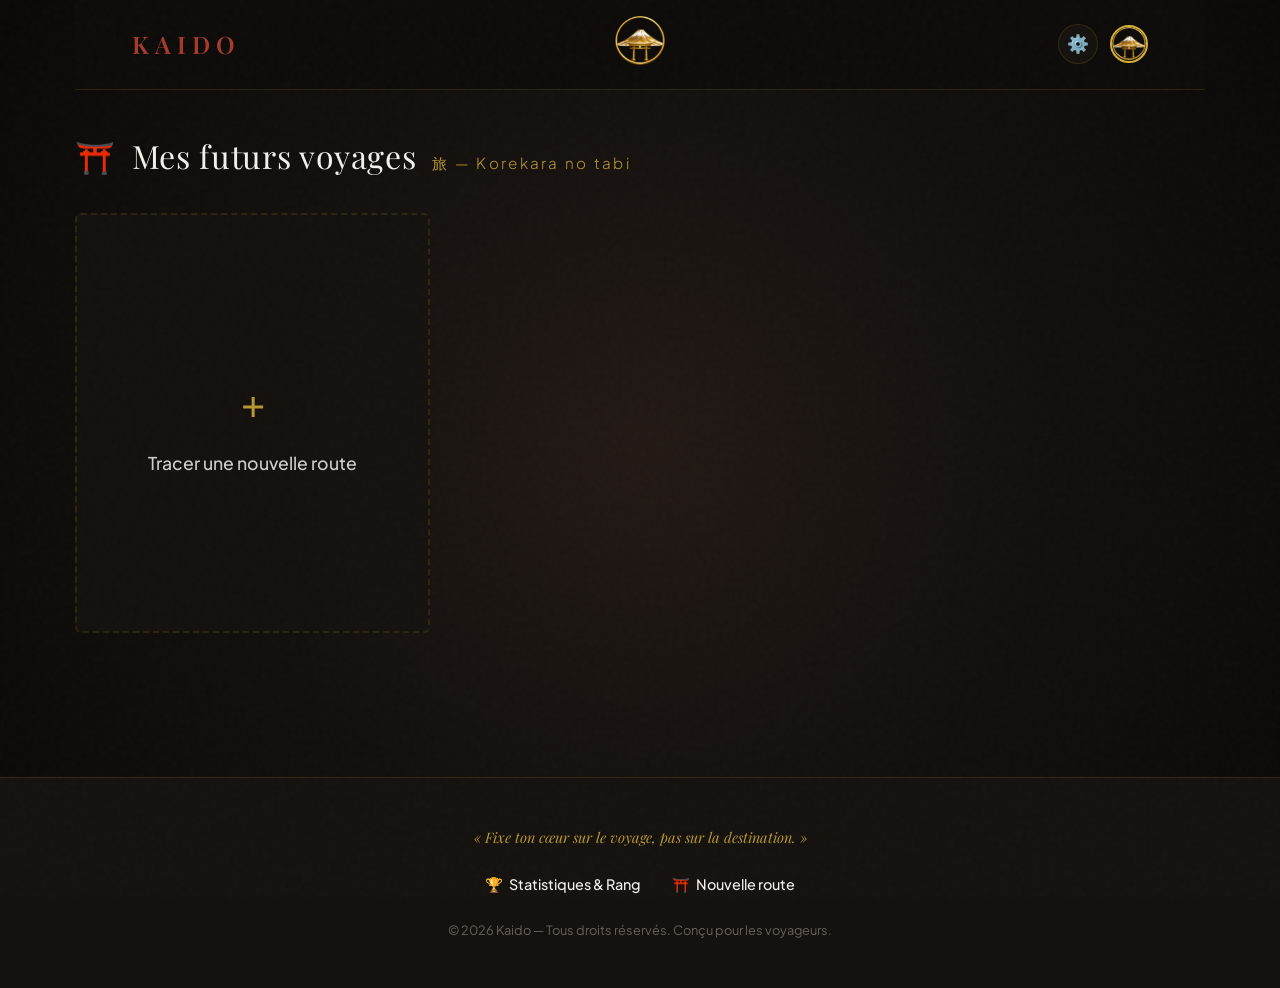
==== commit a1924560: "Update logo images to version 7.3" ====
--- a/index.html
+++ b/index.html
@@ -4,7 +4,7 @@
     <meta charset="UTF-8">
     <meta name="viewport" content="width=device-width, initial-scale=1.0">
     <title>Mes carnets de route - Kaido</title>
-    <link rel="icon" type="image/png" href="image/logo kaido v7.2.png">
+    <link rel="icon" type="image/png" href="image/kaido_7.3.png">
 
     <!-- CONFIGURATION PWA -->
     <link rel="manifest" href="manifest.json">
@@ -12,7 +12,7 @@
     <meta name="mobile-web-app-capable" content="yes">
     <meta name="apple-mobile-web-app-capable" content="yes">
     <meta name="apple-mobile-web-app-status-bar-style" content="black-translucent">
-    <link rel="apple-touch-icon" href="image/logo kaido v7.2.png">
+    <link rel="apple-touch-icon" href="image/kaido_7.3.png">
 
     <script>
       if ('serviceWorker' in navigator) {
@@ -49,7 +49,7 @@
             <!-- CENTRE : Logo -->
             <div class="header-center">
                 <a href="index.html">
-                    <img src="image/logo kaido v7.2.png" alt="Logo Kaido" style="height: 50px; width: auto;">
+                    <img src="image/kaido_7.3.png" alt="Logo Kaido" style="height: 50px; width: auto;">
                 </a>
             </div>
 
@@ -97,7 +97,7 @@
                 </div>
 
                 <button id="user-profile-link" class="header-profile-btn" title="Mon Profil">
-                    <img src="image/logo kaido v7.2.png" alt="Profil" class="header-profile-img" onerror="this.src='https://ui-avatars.com/api/?name=User&background=D4AF37&color=0D0B09'">
+                    <img src="image/kaido_7.3.png" alt="Profil" class="header-profile-img" onerror="this.src='https://ui-avatars.com/api/?name=User&background=D4AF37&color=0D0B09'">
                 </button>
             </div>
 
@@ -204,8 +204,9 @@
                         displayBudget = (daysCount * 150) + 200;
                     }
 
+                    // ✨ CORRECTION ICI : On retire le onclick du lien de l'image
                     card.innerHTML = `
-                       <a href="voyage.html" class="trip-banner-link" onclick="localStorage.setItem('kaido_active_trip', JSON.stringify(trip))" style="text-decoration: none; display: block;">
+                       <a href="voyage.html" class="trip-banner-link" style="text-decoration: none; display: block;">
                         <div class="trip-banner" style="background-image: url('${finalImage}');">
                             <div style="position: absolute; top: 12px; right: 12px; z-index: 2;">
                                 ${statusBadge}
@@ -229,13 +230,17 @@
                         </div>
                     `;
 
+                    // ✨ CORRECTION ICI : On gère le clic sur l'image ET sur le bouton de la même façon
                     const viewLink = card.querySelector('.btn-view');
-                    if (viewLink) {
-                        viewLink.addEventListener('click', () => {
-                            localStorage.setItem('currentTrip', JSON.stringify(trip));
-                            localStorage.setItem('kaido_active_trip', JSON.stringify(trip));
-                        });
-                    }
+                    const bannerLink = card.querySelector('.trip-banner-link');
+                    
+                    const saveActiveTrip = () => {
+                        localStorage.setItem('currentTrip', JSON.stringify(trip));
+                        localStorage.setItem('kaido_active_trip', JSON.stringify(trip));
+                    };
+
+                    if (viewLink) viewLink.addEventListener('click', saveActiveTrip);
+                    if (bannerLink) bannerLink.addEventListener('click', saveActiveTrip);
                     
                     if (createZone) {
                         grid.insertBefore(card, createZone);
--- a/css/style.css
+++ b/css/style.css
@@ -184,6 +184,26 @@
     display: flex;
     justify-content: center;
 }
+/* --- ANIMATION LOGO KAIDO (HEADER) --- */
+.header-center img {
+    /* Transition très fluide avec un effet de rebond (cubic-bezier) */
+    transition: transform 0.5s cubic-bezier(0.175, 0.885, 0.32, 1.275), filter 0.4s ease;
+    will-change: transform; /* Optimisation des performances */
+}
+
+/* L'effet "Boussole" au survol */
+.header-center img:hover {
+    transform: scale(1.1) rotate(8deg); /* Zoom de 10% et légère inclinaison */
+    filter: drop-shadow(0 4px 12px rgba(212, 175, 55, 0.5)); /* Halo or (Kaido Gold) */
+    cursor: pointer;
+}
+
+/* L'effet au clic (pressé) */
+.header-center img:active {
+    transform: scale(0.95) rotate(-5deg); /* S'enfonce légèrement dans l'autre sens */
+    filter: drop-shadow(0 2px 4px rgba(212, 175, 55, 0.3));
+    transition: transform 0.1s ease; /* Très rapide au clic */
+}
 
 /* Typographie "KAIDO" */
 .header-brand-text {
@@ -619,6 +639,38 @@
 /* ==========================================================================
    6. VUE DÉTAIL VOYAGE & ITINÉRAIRE (VOYAGE.HTML)
    ========================================================================== */
+/* --- Boutons d'action (Style Pilule Unifiée) --- */
+.action-pill-btn {
+    background: transparent;
+    color: var(--text-main);
+    border: 1px solid var(--border-color);
+    padding: 0.5rem 1.2rem;
+    border-radius: 50px; /* Forme de pilule */
+    font-family: 'Plus Jakarta Sans', sans-serif;
+    font-weight: 600;
+    font-size: 0.85rem;
+    cursor: pointer;
+    transition: all 0.2s ease;
+    display: inline-flex;
+    align-items: center;
+    gap: 6px;
+}
+
+/* Effet au survol (PC) */
+.action-pill-btn:hover {
+    border-color: var(--color-gold);
+    background: rgba(212, 175, 55, 0.08); /* Léger fond doré */
+    transform: translateY(-2px); /* Remonte très légèrement */
+}
+
+/* Effet quand on CLIQUE sur la pilule (État Actif) */
+.action-pill-btn:active {
+    background: var(--color-gold); /* La pilule se remplit d'or */
+    color: var(--bg-dark); /* Le texte devient foncé pour le contraste */
+    border-color: var(--color-gold);
+    transform: scale(0.95); /* Effet d'enfoncement physique */
+}
+
 /* Navigation de base (Par défaut horizontale) */
 .trip-nav-tabs {
     display: flex;
@@ -707,7 +759,7 @@
 .itinerary-map-col { width: 100%; }
 
 .checklist-card, .map-card {
-    margin-top: 1.5rem;
+    margin-top: 0rem;
     padding: 1.2rem;
     background-color: var(--bg-card);
     border: 1px solid var(--border-color);
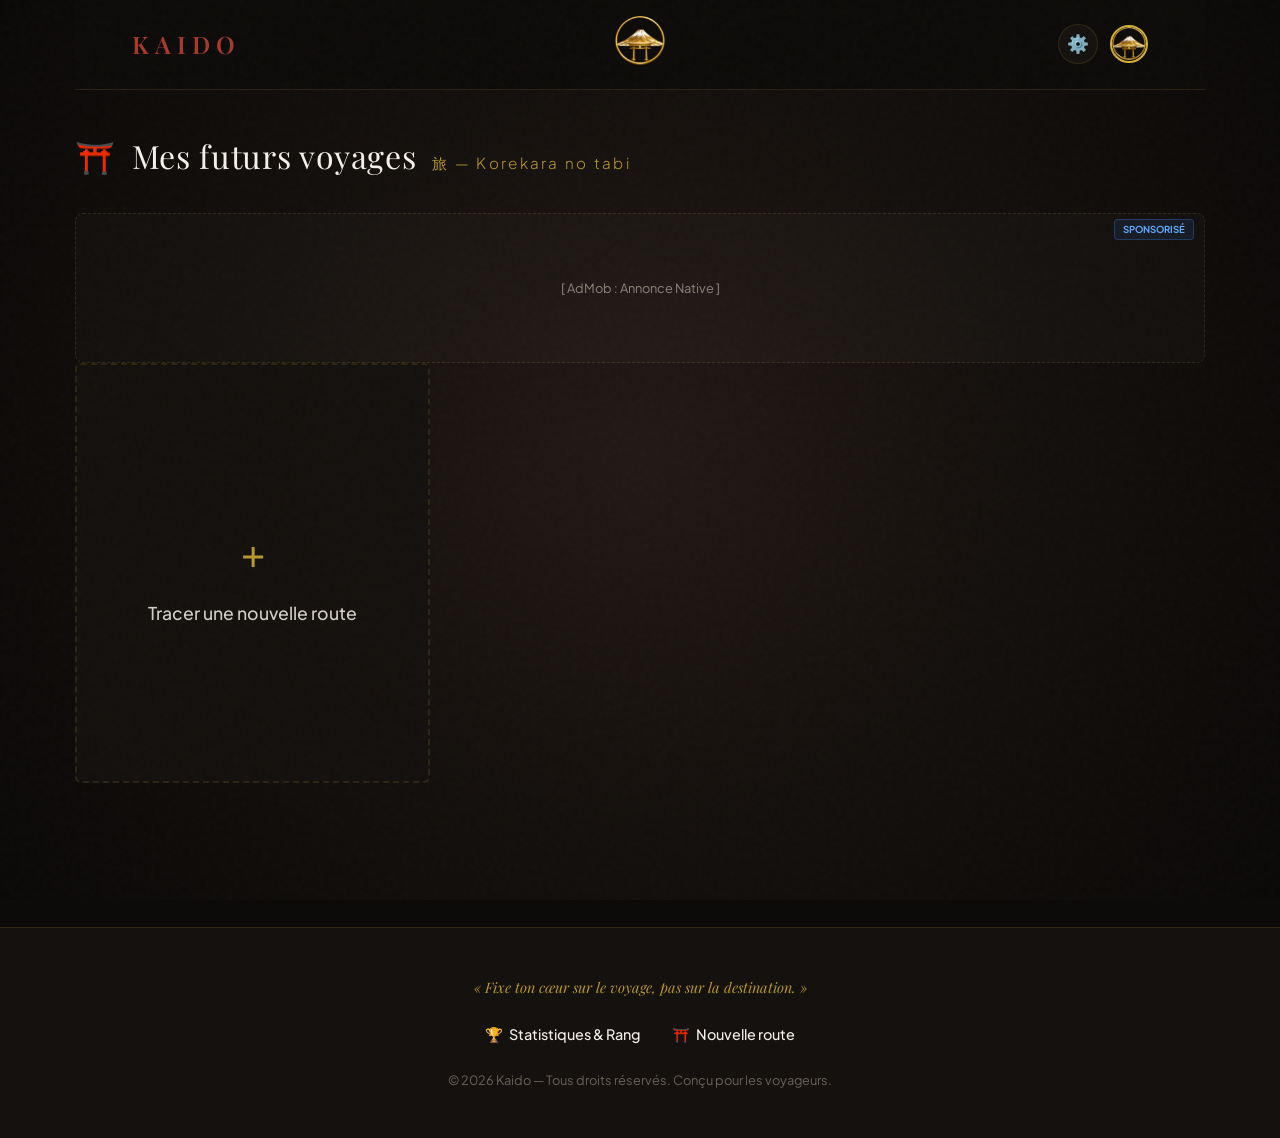
==== commit 31886a47: "Add native advertising card to index.html Added a native advertising card to the index page." ====
--- a/index.html
+++ b/index.html
@@ -142,6 +142,13 @@
                 <span class="dashboard-subtitle-jp">旅 — Korekara no tabi</span>
             </h1>
         </div>
+        <!-- Carte Publicitaire Native (Index) -->
+<div class="card-box kaido-ad-container" style="min-height: 150px; margin-top: 1rem;">
+    <span class="kaido-ad-badge">Sponsorisé</span>
+    <div class="kaido-ad-placeholder">
+        [ AdMob : Annonce Native ]
+    </div>
+</div>
 
         <!-- GRILLE DE VOYAGES -->
         <section class="dashboard-grid" id="trips-grid">
--- a/css/style.css
+++ b/css/style.css
@@ -1249,3 +1249,92 @@
     opacity: 0.85;
     max-width: 500px;
 }
+
+/* =========================================
+   KAIDO BOTTOM SHEETS (TIROIRS MOBILES)
+   ========================================= */
+.sheet-overlay {
+    position: fixed; top: 0; left: 0; width: 100%; height: 100%;
+    background: rgba(0, 0, 0, 0.6); z-index: 2000;
+    opacity: 0; visibility: hidden; transition: opacity 0.3s ease;
+}
+.sheet-overlay.active { opacity: 1; visibility: visible; }
+
+.bottom-sheet {
+    position: fixed; bottom: 0; left: 0; width: 100%;
+    background: var(--bg-card, #1A1A1A); 
+    border-top: 1px solid var(--border-color);
+    border-radius: 20px 20px 0 0; padding: 20px; box-sizing: border-box;
+    z-index: 2001; transform: translateY(100%);
+    transition: transform 0.3s cubic-bezier(0.175, 0.885, 0.32, 1.275);
+    max-height: 85vh; overflow-y: auto;
+    box-shadow: 0 -10px 40px rgba(0,0,0,0.5);
+}
+.bottom-sheet.active { transform: translateY(0); }
+
+.sheet-handle {
+    width: 40px; height: 5px; background: var(--text-muted);
+    border-radius: 10px; margin: 0 auto 15px auto; opacity: 0.5;
+}
+.sheet-title { 
+    color: var(--color-gold); font-family: 'Playfair Display', serif; 
+    font-size: 1.2rem; margin: 0 0 15px 0; 
+    display: flex; justify-content: space-between; align-items: center; 
+}
+.btn-close-sheet { 
+    background: rgba(255,255,255,0.05); border: none; color: var(--text-muted); 
+    width: 30px; height: 30px; border-radius: 50%; cursor: pointer; 
+    display: flex; align-items: center; justify-content: center;
+}
+/* Le joli bouton déclencheur qui remplace tes formulaires sur la page */
+.sheet-trigger-btn {
+    width: 100%; padding: 0.8rem; background: rgba(212, 175, 55, 0.05);
+    color: var(--color-gold); border: 1px dashed var(--color-gold);
+    border-radius: 8px; font-weight: 600; cursor: pointer; 
+    margin-top: 10px; text-align: center; transition: all 0.2s;
+}
+.sheet-trigger-btn:active { background: rgba(212, 175, 55, 0.15); transform: scale(0.98); }
+
+/* Adaptation des formulaires pour le format vertical du tiroir */
+.bottom-sheet form { display: flex; flex-direction: column; gap: 12px; }
+.bottom-sheet input, .bottom-sheet select, .bottom-sheet button { 
+    width: 100%; box-sizing: border-box; padding: 0.8rem !important; 
+}
+
+/* =========================================
+   EMPLACEMENTS PUBLICITAIRES ADMOB
+   ========================================= */
+.kaido-ad-container {
+    position: relative;
+    background: rgba(255, 255, 255, 0.02);
+    border: 1px dashed var(--border-color);
+    border-radius: 8px;
+    display: flex;
+    flex-direction: column;
+    justify-content: center;
+    align-items: center;
+    text-align: center;
+    width: 100%;
+    overflow: hidden;
+}
+
+.kaido-ad-badge {
+    position: absolute;
+    top: 5px;
+    right: 10px;
+    background: rgba(59, 130, 246, 0.1);
+    color: #60a5fa; /* Bleu discret et moderne */
+    border: 1px solid rgba(59, 130, 246, 0.3);
+    font-size: 0.6rem;
+    font-weight: bold;
+    text-transform: uppercase;
+    padding: 2px 8px;
+    border-radius: 4px;
+    z-index: 2;
+}
+
+.kaido-ad-placeholder {
+    color: var(--text-muted);
+    font-size: 0.8rem;
+    padding: 20px;
+}
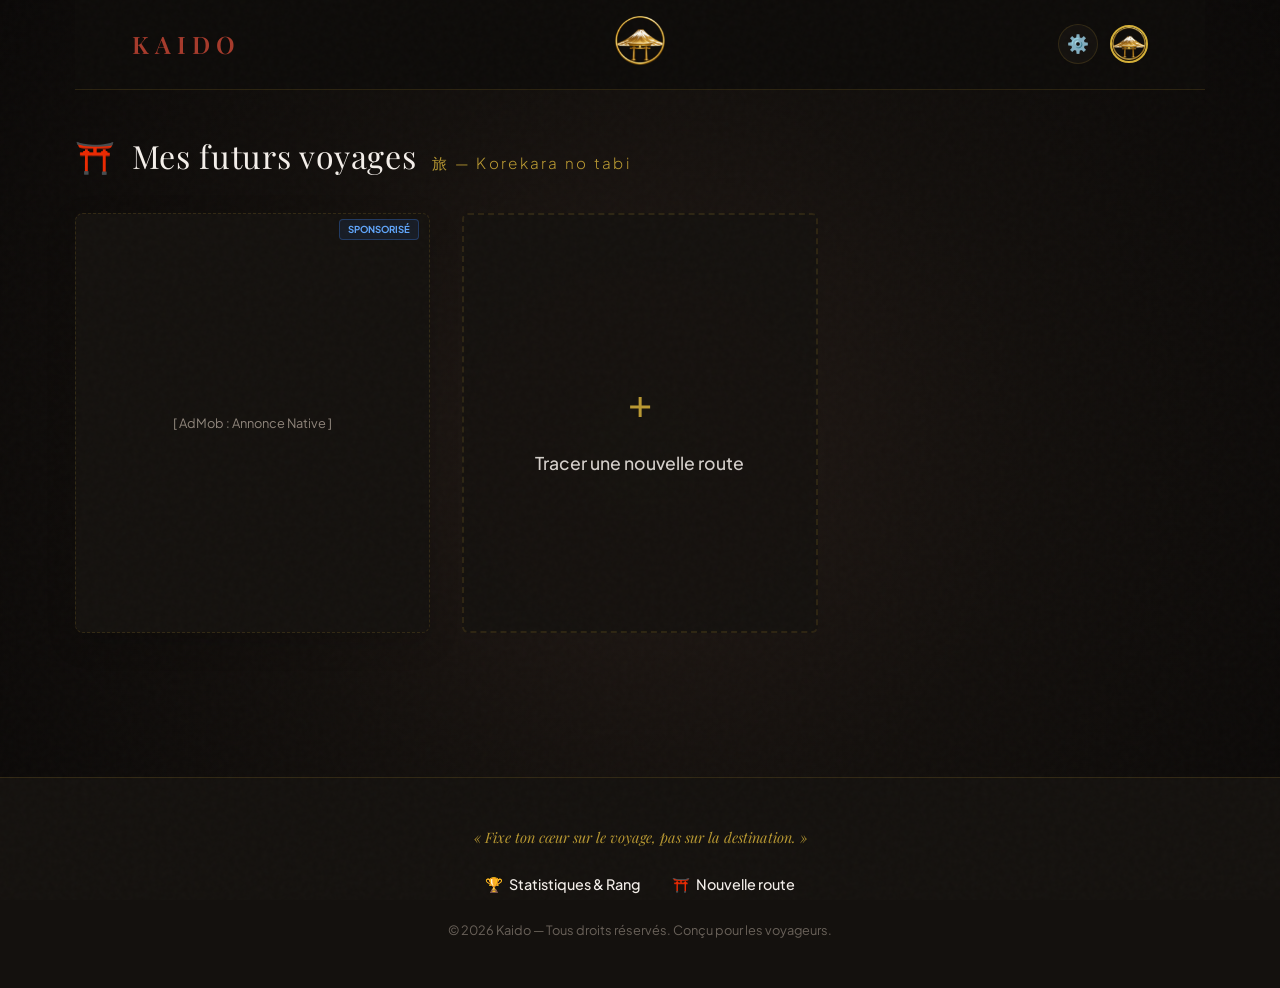
==== commit 15f84efd: "Refactor HTML comments and structure" ====
--- a/index.html
+++ b/index.html
@@ -53,27 +53,23 @@
                 </a>
             </div>
 
-            <!-- DROITE : Menu Options & Profil (Aéré avec gap: 12px) -->
+            <!-- DROITE : Menu Options & Profil -->
             <div class="header-right" style="display: flex; align-items: center; position: relative; gap: 12px;">
                 
-                <!-- Bouton Principal du Menu (Burger / Options) -->
                 <button id="options-menu-btn" type="button" title="Paramètres" style="width: 40px; height: 40px; border-radius: 50%; background: var(--bg-card); border: 1px solid var(--border-color); color: var(--color-gold); cursor: pointer; display: flex; align-items: center; justify-content: center; font-size: 1.1rem;">
                     ⚙️
                 </button>
 
-                <!-- Panneau déroulant -->
                 <div id="options-dropdown" style="display: none; position: absolute; right: 0; top: 50px; background: var(--bg-card); border: 1px solid var(--border-color); border-radius: 8px; padding: 10px; box-shadow: 0 4px 12px rgba(0,0,0,0.3); z-index: 1000; min-width: 160px; flex-direction: column; gap: 8px;">
                    <button id="btn-install-pwa" class="btn-primary" style="display: none;">
-    📱 Installer l'App
-</button>
-                    <!-- Option : Thème -->
+                        📱 Installer l'App
+                    </button>
                     <button id="global-theme-toggle" type="button" style="background: none; border: none; color: var(--text-main); text-align: left; padding: 6px 8px; border-radius: 4px; cursor: pointer; display: flex; align-items: center; gap: 8px; font-size: 0.85rem; width: 100%;">
                         <span>🌓</span> <span data-i18n>Changer de thème</span>
                     </button>
 
                     <hr style="border: none; border-top: 1px solid var(--border-color); margin: 2px 0;">
 
-                    <!-- Options : Langues avec drapeaux -->
                     <div style="font-size: 0.75rem; color: var(--text-muted); padding: 0 4px;" data-i18n>Langue</div>
                     
                     <button type="button" onclick="selectLanguage('fr')" style="background: none; border: none; color: var(--text-main); text-align: left; padding: 6px 8px; border-radius: 4px; cursor: pointer; display: flex; align-items: center; gap: 8px; font-size: 0.85rem; width: 100%;">
@@ -86,14 +82,14 @@
                         <img src="https://flagcdn.com/20x15/es.png" width="16" alt="ES"> Español
                     </button>
                     <button type="button" onclick="selectLanguage('it')" style="background: none; border: none; color: var(--text-main); text-align: left; padding: 6px 8px; border-radius: 4px; cursor: pointer; display: flex; align-items: center; gap: 8px; font-size: 0.85rem; width: 100%;">
-    <img src="https://flagcdn.com/20x15/it.png" width="16" alt="IT"> Italiano
-</button>
+                        <img src="https://flagcdn.com/20x15/it.png" width="16" alt="IT"> Italiano
+                    </button>
                     <button type="button" onclick="selectLanguage('de')" style="background: none; border: none; color: var(--text-main); text-align: left; padding: 6px 8px; border-radius: 4px; cursor: pointer; display: flex; align-items: center; gap: 8px; font-size: 0.85rem; width: 100%;">
-    <img src="https://flagcdn.com/20x15/de.png" width="16" alt="DE"> Deutsch
-</button>
+                        <img src="https://flagcdn.com/20x15/de.png" width="16" alt="DE"> Deutsch
+                    </button>
                     <button type="button" onclick="selectLanguage('ja')" style="background: none; border: none; color: var(--text-main); text-align: left; padding: 6px 8px; border-radius: 4px; cursor: pointer; display: flex; align-items: center; gap: 8px; font-size: 0.85rem; width: 100%;">
-    <img src="https://flagcdn.com/20x15/jp.png" width="16" alt="JP"> 日本語
-</button>
+                        <img src="https://flagcdn.com/20x15/jp.png" width="16" alt="JP"> 日本語
+                    </button>
                 </div>
 
                 <button id="user-profile-link" class="header-profile-btn" title="Mon Profil">
@@ -102,7 +98,6 @@
             </div>
 
             <script>
-                // Logique d'ouverture/fermeture du menu déroulant au clic
                 const menuBtn = document.getElementById('options-menu-btn');
                 const dropdown = document.getElementById('options-dropdown');
 
@@ -113,16 +108,14 @@
                     });
 
                     dropdown.addEventListener('click', (e) => {
-                        e.stopPropagation(); // Empêche la fermeture si on clique à l'intérieur
+                        e.stopPropagation(); 
                     });
                 }
 
-                // Fermer le menu si on clique ailleurs sur la page
                 window.addEventListener('click', () => {
                     if (dropdown) dropdown.style.display = 'none';
                 });
 
-                // Fonction sécurisée pour changer la langue et fermer le menu
                 function selectLanguage(lang) {
                     if (typeof changeLanguage === 'function') {
                         changeLanguage(lang);
@@ -142,16 +135,18 @@
                 <span class="dashboard-subtitle-jp">旅 — Korekara no tabi</span>
             </h1>
         </div>
-        <!-- Carte Publicitaire Native (Index) -->
-<div class="card-box kaido-ad-container" style="min-height: 150px; margin-top: 1rem;">
-    <span class="kaido-ad-badge">Sponsorisé</span>
-    <div class="kaido-ad-placeholder">
-        [ AdMob : Annonce Native ]
-    </div>
-</div>
 
         <!-- GRILLE DE VOYAGES -->
         <section class="dashboard-grid" id="trips-grid">
+            
+            <!-- Carte Publicitaire Native Intégrée à la grille -->
+            <div class="trip-card kaido-ad-container" style="min-height: 280px; justify-content: center; align-items: center;">
+                <span class="kaido-ad-badge">Sponsorisé</span>
+                <div class="kaido-ad-placeholder">
+                    [ AdMob : Annonce Native ]
+                </div>
+            </div>
+
             <a href="creer.html" class="create-trip-zone">
                 <div class="plus-icon">+</div>
                 <h3 data-i18n>Tracer une nouvelle route</h3>
@@ -193,7 +188,6 @@
                     const cityName = trip.destination || trip.title || 'Destination';
                     const finalImage = trip.image || 'https://images.pexels.com/photos/3278215/pexels-photo-3278215.jpeg?auto=compress&cs=tinysrgb&w=1200';
 
-                    // --- AJOUT DU BADGE DE STATUT ---
                     const isCompleted = trip.status === 'completed' || (trip.dateEnd && new Date(trip.dateEnd) < new Date());
                     const statusBadge = isCompleted ? `<span style="background: rgba(46, 204, 113, 0.15); color: #2ecc71; padding: 0.2rem 0.5rem; border-radius: 4px; font-size: 0.75rem; font-weight: bold;">✅ Aventure accomplie</span>` : `<span style="color: var(--color-gold); font-size: 0.75rem;">En cours</span>`;
 
@@ -211,7 +205,6 @@
                         displayBudget = (daysCount * 150) + 200;
                     }
 
-                    // ✨ CORRECTION ICI : On retire le onclick du lien de l'image
                     card.innerHTML = `
                        <a href="voyage.html" class="trip-banner-link" style="text-decoration: none; display: block;">
                         <div class="trip-banner" style="background-image: url('${finalImage}');">
@@ -237,7 +230,6 @@
                         </div>
                     `;
 
-                    // ✨ CORRECTION ICI : On gère le clic sur l'image ET sur le bouton de la même façon
                     const viewLink = card.querySelector('.btn-view');
                     const bannerLink = card.querySelector('.trip-banner-link');
                     
@@ -255,7 +247,6 @@
                         grid.appendChild(card);
                     }
 
-                    // Forcer la traduction du bouton ajouté dynamiquement
                     if (typeof applyGlobalLanguage === 'function') {
                         const savedLang = localStorage.getItem('kaido_global_lang') || 'fr';
                         applyGlobalLanguage(savedLang);
@@ -386,9 +377,6 @@
             await renderTrips();
         }
 
-        // ==========================================================================
-        // GESTION DU BOUTON PWA (SÉCURISÉ DANS LE DOMContentLoaded)
-        // ==========================================================================
         let deferredPrompt;
         const installBtn = document.getElementById('btn-install-pwa');
 
@@ -423,26 +411,22 @@
     });
     </script>
     <footer class="kaido-footer">
-    <!-- Citation inspirante -->
-    <div class="footer-quote">
-        « Fixe ton cœur sur le voyage, pas sur la destination. »
-    </div>
-
-    <!-- Liens utiles du Footer -->
-    <div class="footer-links">
-        <a href="kiroku.html" class="footer-link">
-            <span>🏆</span> <span data-i18n>Statistiques & Rang</span>
-        </a>
-        <a href="creer.html" class="footer-link">
-            <span>⛩️</span> <span data-i18n>Nouvelle route</span>
-        </a>
-        <!-- Tu pourras ajouter d'autres liens ici si besoin -->
-    </div>
-
-    <!-- Copyright / Version -->
-    <div style="font-size: 0.8rem; opacity: 0.7;">
-        © 2026 Kaido — Tous droits réservés. Conçu pour les voyageurs.
-    </div>
-</footer>
+        <div class="footer-quote">
+            « Fixe ton cœur sur le voyage, pas sur la destination. »
+        </div>
+
+        <div class="footer-links">
+            <a href="kiroku.html" class="footer-link">
+                <span>🏆</span> <span data-i18n>Statistiques & Rang</span>
+            </a>
+            <a href="creer.html" class="footer-link">
+                <span>⛩️</span> <span data-i18n>Nouvelle route</span>
+            </a>
+        </div>
+
+        <div style="font-size: 0.8rem; opacity: 0.7;">
+            © 2026 Kaido — Tous droits réservés. Conçu pour les voyageurs.
+        </div>
+    </footer>
 </body>
 </html>
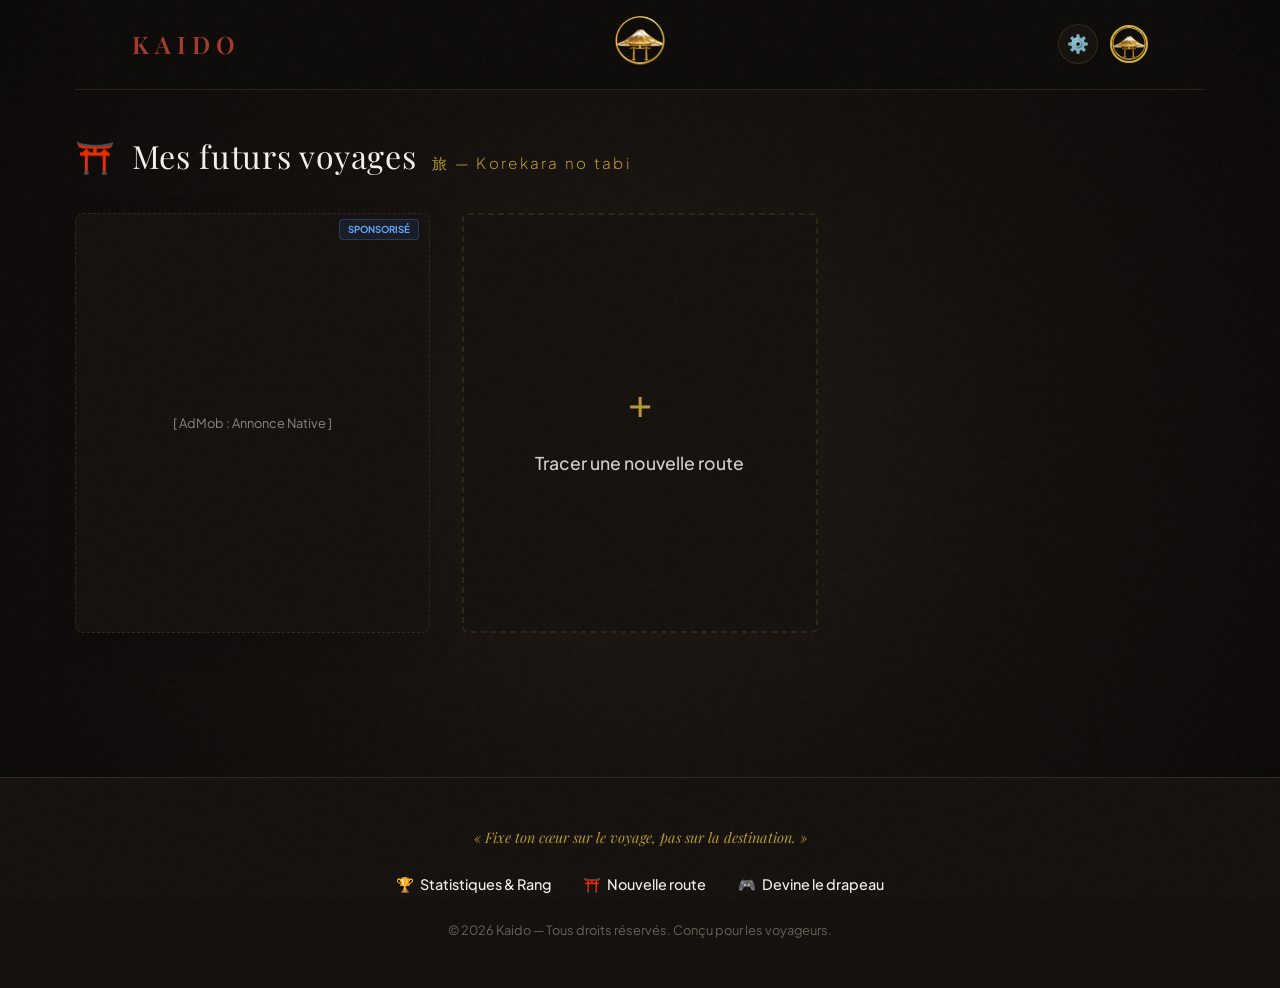
==== commit b766d0ff: "Add link to 'Devine le drapeau' in footer" ====
--- a/index.html
+++ b/index.html
@@ -422,6 +422,7 @@
             <a href="creer.html" class="footer-link">
                 <span>⛩️</span> <span data-i18n>Nouvelle route</span>
             </a>
+            <a href="jeu.html" class="footer-link"><span>🎮</span> Devine le drapeau</a>
         </div>
 
         <div style="font-size: 0.8rem; opacity: 0.7;">
--- a/css/style.css
+++ b/css/style.css
@@ -1004,14 +1004,82 @@
     .form-row { grid-template-columns: 1fr; gap: 0; }
 }
 
-/* --- ORDINATEURS & GRANDS ÉCRANS --- */
+/* --- ORDINATEURS & GRANDS ÉCRANS : CARTE AGRANDIE ET IMAGE EN BAS --- */
 @media (min-width: 992px) {
     .header-link-red { display: inline-block; }
     .mobile-only-tab { display: none !important; }
     
-    .itinerary-split-layout { flex-direction: row; align-items: flex-start; gap: 2rem; }
-    .itinerary-list-col { flex: 1.2; }
-    .itinerary-map-col { flex: 1; position: sticky; top: 2rem; z-index: 10; }
+    .itinerary-split-layout { 
+        display: flex; 
+        flex-direction: row; 
+        align-items: flex-start; 
+        gap: 2rem; 
+    }
+    
+    .itinerary-list-col { 
+        flex: 1.2; 
+    }
+    
+    /* La colonne de droite fixe */
+    .itinerary-map-col { 
+        flex: 1; 
+        position: sticky; 
+        top: 70px; /* On remonte encore un peu plus le bloc pour gagner de la place en haut */
+        height: calc(100vh - 85px); /* Ajustement pour utiliser toute la hauteur sans déborder */
+        z-index: 10;
+        display: flex;
+        flex-direction: column;
+    }
+
+    .sticky-map-box {
+        height: 100% !important;
+        display: flex;
+        flex-direction: column;
+        justify-content: flex-start; /* On aligne tout vers le haut pour combler le vide des flèches */
+        padding: 1rem !important;
+        box-sizing: border-box;
+    }
+
+    /* On réduit les marges internes du titre de la carte pour coller le haut */
+    .sticky-map-box h3 {
+        margin-bottom: 0.2rem !important;
+    }
+
+    .sticky-map-box p {
+        margin-bottom: 0.5rem !important;
+    }
+
+    /* La carte Google Maps prend tout l'espace étiré vers le haut (là où il y avait tes flèches) */
+    #map {
+        flex: 1 1 auto !important; /* Force la carte à s'étirer au maximum */
+        width: 100% !important;
+        min-height: 400px; /* Une belle hauteur confortable */
+        margin-bottom: 0.5rem !important;
+    }
+
+    /* Le bloc image se positionne juste en dessous, bien visible et jamais coupé */
+    .activity-preview-box {
+        display: flex;
+        flex-direction: column;
+        align-items: center;
+        background: rgba(0, 0, 0, 0.03) !important;
+        border-radius: 6px;
+        padding: 0.4rem !important;
+        margin-top: 0 !important;
+        flex-shrink: 0; /* Empêche l'image de se faire écraser */
+    }
+
+    .activity-preview-img {
+        max-height: 140px !important; /* Taille idéale pour voir l'image en entier au-dessus de la barre Windows */
+        width: auto !important;
+        object-fit: contain !important;
+        margin: 0 auto !important;
+    }
+    
+    .activity-preview-title {
+        padding: 0.2rem 0 0 0 !important;
+        font-size: 0.8rem;
+    }
 }
 
 /* --- VERSION MOBILE APP (Smartphones Portrait & Navigation en bas) --- */
@@ -1338,3 +1406,10 @@
     font-size: 0.8rem;
     padding: 20px;
 }
+
+/* 📱 Cache le bouton "Dicter mes envies" sur smartphone */
+@media (max-width: 768px) {
+    #btn-dictate {
+        display: none !important;
+    }
+}
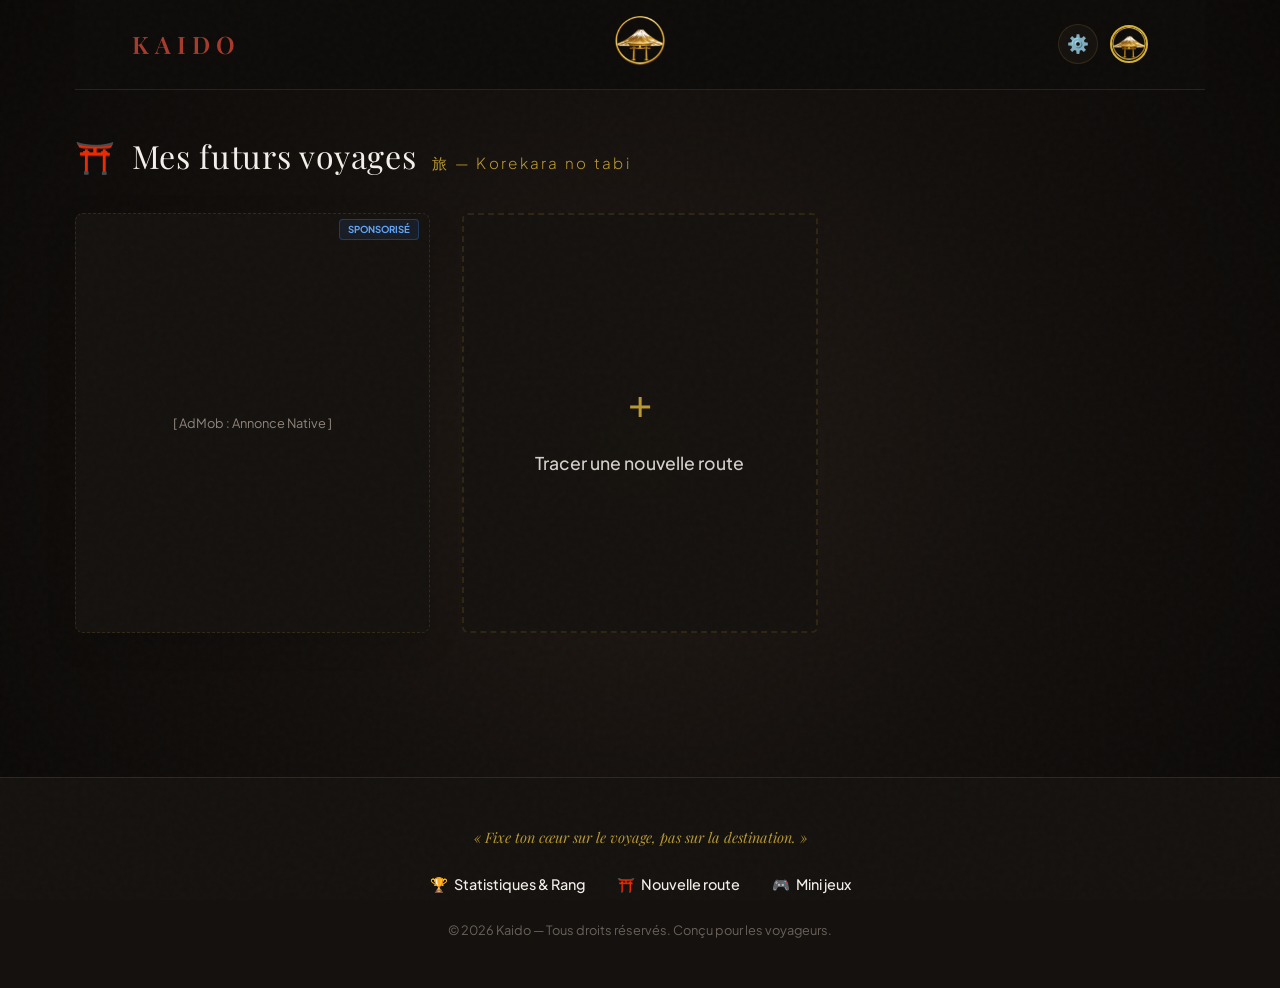
==== commit 7f3a2ca1: "Update footer link text for mini games" ====
--- a/index.html
+++ b/index.html
@@ -422,7 +422,7 @@
             <a href="creer.html" class="footer-link">
                 <span>⛩️</span> <span data-i18n>Nouvelle route</span>
             </a>
-            <a href="jeu.html" class="footer-link"><span>🎮</span> Devine le drapeau</a>
+            <a href="jeu.html" class="footer-link"><span>🎮</span> Mini jeux</a>
         </div>
 
         <div style="font-size: 0.8rem; opacity: 0.7;">
